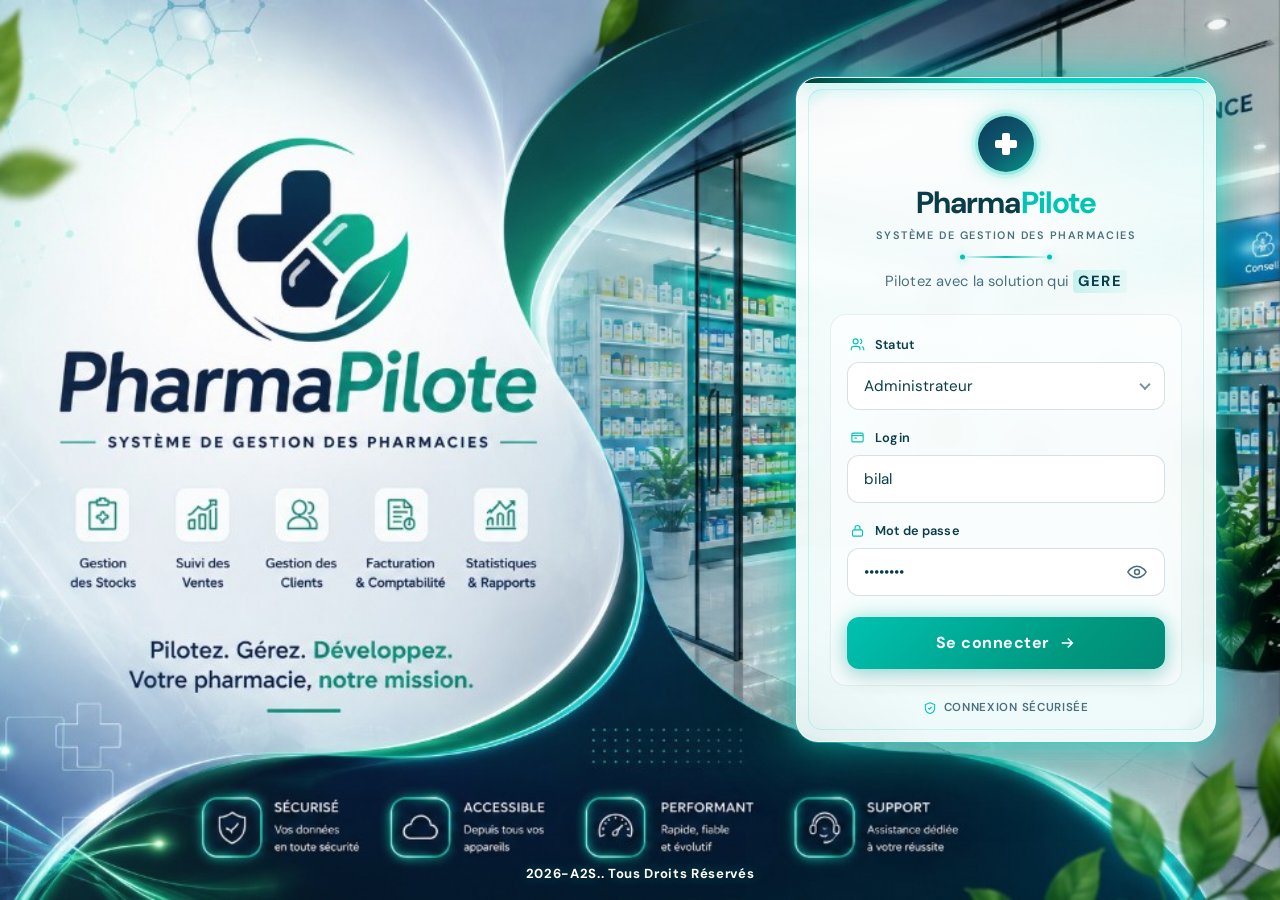
==== dashboard.html @ b47db8db "Add dashboard with sidebar navigation, KPIs, and POS caisse. Wire login session to dashboard and inc" ====
<!DOCTYPE html>
<html lang="fr">
<head>
  <meta charset="UTF-8" />
  <meta name="viewport" content="width=device-width, initial-scale=1.0" />
  <title>PharmaPilote — Tableau de bord</title>
  <link rel="preconnect" href="https://fonts.googleapis.com" />
  <link rel="preconnect" href="https://fonts.gstatic.com" crossorigin />
  <link href="https://fonts.googleapis.com/css2?family=DM+Sans:ital,opsz,wght@0,9..40,400;0,9..40,500;0,9..40,600;0,9..40,700&display=swap" rel="stylesheet" />
  <link rel="stylesheet" href="dashboard.css" />
</head>
<body>
  <div class="app" id="app">
    <aside class="sidebar" id="sidebar">
      <div class="sidebar-brand">
        <div class="brand-mark" aria-hidden="true">
          <span class="brand-cross"></span>
        </div>
        <div class="brand-text">
          <span class="brand-pharma">Pharma</span><span class="brand-pilote">Pilote</span>
          <small>Gestion pharmacie</small>
        </div>
      </div>

      <nav class="sidebar-nav" aria-label="Navigation principale">
        <a href="#accueil" class="nav-item active" data-page="accueil">
          <span class="nav-icon" aria-hidden="true">
            <svg viewBox="0 0 24 24" fill="none" stroke="currentColor" stroke-width="1.8"><path d="M3 11.5L12 4l9 7.5V20a1 1 0 0 1-1 1h-5v-6H9v6H4a1 1 0 0 1-1-1v-8.5z"/></svg>
          </span>
          <span class="nav-label">Tableau de Bord</span>
          <span class="nav-chevron" aria-hidden="true"></span>
        </a>

        <div class="nav-group" id="navGroupAchats">
          <button type="button" class="nav-item nav-parent" data-group="achats" aria-expanded="false">
            <span class="nav-icon" aria-hidden="true">
              <svg viewBox="0 0 24 24" fill="none" stroke="currentColor" stroke-width="1.8"><path d="M6 7h12l1 12H5L6 7z"/><path d="M9 7V5a3 3 0 0 1 6 0v2"/><path d="M9 12h6"/></svg>
            </span>
            <span class="nav-label">Gestion des Achats</span>
            <span class="nav-chevron nav-chevron-toggle" aria-hidden="true"></span>
          </button>
          <div class="nav-submenu" id="submenuAchats" hidden>
            <a href="#fiche-fournisseur" class="nav-subitem" data-page="fiche-fournisseur">
              <span class="nav-subicon" aria-hidden="true">
                <svg viewBox="0 0 24 24" fill="none" stroke="currentColor" stroke-width="1.8"><path d="M16 21v-2a4 4 0 0 0-4-4H6a4 4 0 0 0-4 4v2"/><circle cx="9" cy="7" r="4"/><path d="M19 8v6M22 11h-6"/></svg>
              </span>
              <span>Fiche Fournisseur</span>
            </a>
            <a href="#bon-commande" class="nav-subitem" data-page="bon-commande">
              <span class="nav-subicon" aria-hidden="true">
                <svg viewBox="0 0 24 24" fill="none" stroke="currentColor" stroke-width="1.8"><path d="M14 3H7a2 2 0 0 0-2 2v14a2 2 0 0 0 2 2h10a2 2 0 0 0 2-2V8l-5-5z"/><path d="M14 3v5h5M9 13h6M9 17h4"/></svg>
              </span>
              <span>Bon de Commande</span>
            </a>
            <a href="#reglement-achat" class="nav-subitem" data-page="reglement-achat">
              <span class="nav-subicon" aria-hidden="true">
                <svg viewBox="0 0 24 24" fill="none" stroke="currentColor" stroke-width="1.8"><rect x="2" y="5" width="20" height="14" rx="2"/><path d="M2 10h20"/><path d="M7 15h4"/></svg>
              </span>
              <span>Réglement D'achat</span>
            </a>
            <a href="#balance-fournisseurs" class="nav-subitem" data-page="balance-fournisseurs">
              <span class="nav-subicon" aria-hidden="true">
                <svg viewBox="0 0 24 24" fill="none" stroke="currentColor" stroke-width="1.8"><path d="M12 3v18"/><path d="M5 7h14"/><path d="M7 7l-3 8h6l-3-8zM17 7l-3 8h6l-3-8z"/></svg>
              </span>
              <span>Balance Fournisseurs</span>
            </a>
          </div>
        </div>

        <div class="nav-group" id="navGroupVentes">
          <button type="button" class="nav-item nav-parent" data-group="ventes" aria-expanded="false">
            <span class="nav-icon" aria-hidden="true">
              <svg viewBox="0 0 24 24" fill="none" stroke="currentColor" stroke-width="1.8"><path d="M4 19V9M9 19V5M14 19v-7M19 19V8"/></svg>
            </span>
            <span class="nav-label">Gestion des Ventes</span>
            <span class="nav-chevron nav-chevron-toggle" aria-hidden="true"></span>
          </button>
          <div class="nav-submenu" id="submenuVentes" hidden>
            <a href="#vente-comptoir" class="nav-subitem" data-page="vente-comptoir">
              <span class="nav-subicon" aria-hidden="true">
                <svg viewBox="0 0 24 24" fill="none" stroke="currentColor" stroke-width="1.8"><rect x="3" y="4" width="18" height="12" rx="2"/><path d="M8 20h8M12 16v4"/><path d="M7 10h4M13 10h4"/></svg>
              </span>
              <span>Vente Comptoire</span>
            </a>
            <a href="#retours-clients" class="nav-subitem" data-page="retours-clients">
              <span class="nav-subicon" aria-hidden="true">
                <svg viewBox="0 0 24 24" fill="none" stroke="currentColor" stroke-width="1.8"><path d="M3 12a9 9 0 1 0 3-6.7"/><path d="M3 4v5h5"/><path d="M9 15l3-3 3 3"/></svg>
              </span>
              <span>Retours Clients</span>
            </a>
            <a href="#balances-ventes" class="nav-subitem" data-page="balances-ventes">
              <span class="nav-subicon" aria-hidden="true">
                <svg viewBox="0 0 24 24" fill="none" stroke="currentColor" stroke-width="1.8"><path d="M4 19V9M9 19V5M14 19v-7M19 19V8"/><path d="M3 19h18"/></svg>
              </span>
              <span>Balances des Ventes</span>
            </a>
          </div>
        </div>

        <div class="nav-group" id="navGroupStock">
          <button type="button" class="nav-item nav-parent" data-group="stock" aria-expanded="false">
            <span class="nav-icon" aria-hidden="true">
              <svg viewBox="0 0 24 24" fill="none" stroke="currentColor" stroke-width="1.8"><path d="M21 16V8a2 2 0 0 0-1-1.73l-7-4a2 2 0 0 0-2 0l-7 4A2 2 0 0 0 3 8v8a2 2 0 0 0 1 1.73l7 4a2 2 0 0 0 2 0l7-4A2 2 0 0 0 21 16z"/><path d="M12 12v4M10 14h4"/></svg>
            </span>
            <span class="nav-label">Gestion de Stock</span>
            <span class="nav-chevron nav-chevron-toggle" aria-hidden="true"></span>
          </button>
          <div class="nav-submenu" id="submenuStock" hidden>
            <a href="#fiche-produit" class="nav-subitem" data-page="fiche-produit">
              <span class="nav-subicon" aria-hidden="true">
                <svg viewBox="0 0 24 24" fill="none" stroke="currentColor" stroke-width="1.8"><path d="M9 5H7a2 2 0 0 0-2 2v12a2 2 0 0 0 2 2h10a2 2 0 0 0 2-2V7a2 2 0 0 0-2-2h-2"/><rect x="9" y="3" width="6" height="4" rx="1"/><path d="M9 12h6M9 16h4"/></svg>
              </span>
              <span>Fiche Produit</span>
            </a>
            <a href="#balance-produits" class="nav-subitem" data-page="balance-produits">
              <span class="nav-subicon" aria-hidden="true">
                <svg viewBox="0 0 24 24" fill="none" stroke="currentColor" stroke-width="1.8"><path d="M12 3v18"/><path d="M5 7h14"/><path d="M7 7l-3 8h6l-3-8zM17 7l-3 8h6l-3-8z"/></svg>
              </span>
              <span>Balance Produits</span>
            </a>
            <a href="#mouvement-produits" class="nav-subitem" data-page="mouvement-produits">
              <span class="nav-subicon" aria-hidden="true">
                <svg viewBox="0 0 24 24" fill="none" stroke="currentColor" stroke-width="1.8"><path d="M7 17l-4-4 4-4"/><path d="M3 13h13"/><path d="M17 7l4 4-4 4"/><path d="M21 11H8"/></svg>
              </span>
              <span>Mouvement Produits</span>
            </a>
          </div>
        </div>

        <a href="#facturation" class="nav-item" data-page="facturation">
          <span class="nav-icon" aria-hidden="true">
            <svg viewBox="0 0 24 24" fill="none" stroke="currentColor" stroke-width="1.8"><path d="M14 3H7a2 2 0 0 0-2 2v14a2 2 0 0 0 2 2h10a2 2 0 0 0 2-2V8l-5-5z"/><path d="M14 3v5h5M9 13h6M9 17h4"/></svg>
          </span>
          <span class="nav-label">Facturation et Comptabilité</span>
          <span class="nav-chevron" aria-hidden="true"></span>
        </a>
        <a href="#rapports" class="nav-item" data-page="rapports">
          <span class="nav-icon" aria-hidden="true">
            <svg viewBox="0 0 24 24" fill="none" stroke="currentColor" stroke-width="1.8"><rect x="3" y="5" width="18" height="14" rx="2"/><path d="M3 10h18"/><path d="M8 15h3"/></svg>
          </span>
          <span class="nav-label">Gestion des Charges</span>
          <span class="nav-chevron" aria-hidden="true"></span>
        </a>
        <a href="#parametres" class="nav-item" data-page="parametres">
          <span class="nav-icon" aria-hidden="true">
            <svg viewBox="0 0 24 24" fill="none" stroke="currentColor" stroke-width="1.8"><circle cx="12" cy="12" r="3"/><path d="M19.4 15a1.7 1.7 0 0 0 .3 1.8l.1.1a2 2 0 1 1-2.8 2.8l-.1-.1a1.7 1.7 0 0 0-1.8-.3 1.7 1.7 0 0 0-1 1.5V21a2 2 0 1 1-4 0v-.1a1.7 1.7 0 0 0-1-1.5 1.7 1.7 0 0 0-1.8.3l-.1.1a2 2 0 1 1-2.8-2.8l.1-.1a1.7 1.7 0 0 0 .3-1.8 1.7 1.7 0 0 0-1.5-1H3a2 2 0 1 1 0-4h.1a1.7 1.7 0 0 0 1.5-1 1.7 1.7 0 0 0-.3-1.8l-.1-.1a2 2 0 1 1 2.8-2.8l.1.1a1.7 1.7 0 0 0 1.8.3H9a1.7 1.7 0 0 0 1-1.5V3a2 2 0 1 1 4 0v.1a1.7 1.7 0 0 0 1 1.5 1.7 1.7 0 0 0 1.8-.3l.1-.1a2 2 0 1 1 2.8 2.8l-.1.1a1.7 1.7 0 0 0-.3 1.8V9c.3.6.9 1 1.5 1H21a2 2 0 1 1 0 4h-.1a1.7 1.7 0 0 0-1.5 1z"/></svg>
          </span>
          <span class="nav-label">Configuration Système</span>
          <span class="nav-chevron" aria-hidden="true"></span>
        </a>
      </nav>

      <div class="sidebar-footer">
        <button type="button" class="btn-logout" id="btnLogout">
          <svg viewBox="0 0 24 24" fill="none" stroke="currentColor" stroke-width="1.8"><path d="M9 21H5a2 2 0 0 1-2-2V5a2 2 0 0 1 2-2h4"/><path d="M16 17l5-5-5-5M21 12H9"/></svg>
          Déconnexion
        </button>
      </div>
    </aside>

    <div class="main-area">
      <header class="navbar">
        <div class="navbar-left">
          <button type="button" class="btn-menu" id="btnMenu" aria-label="Ouvrir le menu">
            <svg viewBox="0 0 24 24" fill="none" stroke="currentColor" stroke-width="2"><path d="M4 6h16M4 12h16M4 18h16"/></svg>
          </button>
          <div class="navbar-brand-line">
            <h1 class="navbar-brand">
              <span class="nb-pharma">Pharma</span><span class="nb-pilote">Pilote</span>
            </h1>
            <span class="navbar-brand-divider" aria-hidden="true"></span>
            <p class="navbar-tagline">
              La solution qui <strong>GERE</strong>
            </p>
          </div>
        </div>
        <div class="navbar-right">
          <div class="search-box">
            <svg viewBox="0 0 24 24" fill="none" stroke="currentColor" stroke-width="1.8"><circle cx="11" cy="11" r="7"/><path d="M20 20l-3-3"/></svg>
            <input type="search" placeholder="Rechercher…" aria-label="Rechercher" />
          </div>
          <button type="button" class="btn-icon" aria-label="Notifications">
            <svg viewBox="0 0 24 24" fill="none" stroke="currentColor" stroke-width="1.8"><path d="M18 16v-5a6 6 0 1 0-12 0v5l-2 2h16l-2-2z"/><path d="M10 20a2 2 0 0 0 4 0"/></svg>
            <span class="badge">3</span>
          </button>
          <div class="user-chip">
            <div class="user-avatar" id="userAvatar">B</div>
            <div class="user-meta">
              <strong id="userName">bilal</strong>
              <span id="userRole">Administrateur</span>
            </div>
          </div>
        </div>
      </header>

      <main class="content" id="content">
        <section class="page-view active" id="view-accueil" data-title="Tableau de Bord" data-subtitle="Vue d’ensemble de votre pharmacie">
          <div class="dashboard-split">
            <aside class="dashboard-left">
          <div class="stats-grid">
            <article class="kpi-card kpi-achats">
              <div class="kpi-glow" aria-hidden="true"></div>
              <div class="kpi-top">
                <div class="kpi-icon" aria-hidden="true">
                  <svg viewBox="0 0 24 24" fill="none" stroke="currentColor" stroke-width="1.8">
                    <path d="M6 7h12l1 12H5L6 7z"/>
                    <path d="M9 7V5a3 3 0 0 1 6 0v2"/>
                    <path d="M9 12h6"/>
                  </svg>
                </div>
                <span class="kpi-badge">Achats</span>
              </div>
              <p class="kpi-label">Total Achats</p>
              <p class="kpi-value">48 320 <span>€</span></p>
              <p class="kpi-hint">Commandes fournisseurs</p>
            </article>

            <article class="kpi-card kpi-fournisseur">
              <div class="kpi-glow" aria-hidden="true"></div>
              <div class="kpi-top">
                <div class="kpi-icon" aria-hidden="true">
                  <svg viewBox="0 0 24 24" fill="none" stroke="currentColor" stroke-width="1.8">
                    <path d="M3 21h18"/>
                    <path d="M5 21V8l7-4 7 4v13"/>
                    <path d="M9 21v-6h6v6"/>
                    <path d="M10 11h4"/>
                  </svg>
                </div>
                <span class="kpi-badge">Fournisseurs</span>
              </div>
              <p class="kpi-label">Solde Fournisseur</p>
              <p class="kpi-value">12 850 <span>€</span></p>
              <p class="kpi-hint">À régler</p>
            </article>

            <article class="kpi-card kpi-ventes">
              <div class="kpi-glow" aria-hidden="true"></div>
              <div class="kpi-top">
                <div class="kpi-icon" aria-hidden="true">
                  <svg viewBox="0 0 24 24" fill="none" stroke="currentColor" stroke-width="1.8">
                    <path d="M12 3v3"/>
                    <path d="M12 18v3"/>
                    <circle cx="12" cy="12" r="7"/>
                    <path d="M12 8v4l2.5 1.5"/>
                    <path d="M9.5 5.5c-2 .9-3.5 2.9-3.5 5.2"/>
                  </svg>
                </div>
                <span class="kpi-badge">Aujourd’hui</span>
              </div>
              <p class="kpi-label">Ventes Du Jour</p>
              <p class="kpi-value">12 450 <span>€</span></p>
              <p class="kpi-hint">86 tickets · Officine</p>
            </article>

            <article class="kpi-card kpi-clients">
              <div class="kpi-glow" aria-hidden="true"></div>
              <div class="kpi-top">
                <div class="kpi-icon" aria-hidden="true">
                  <svg viewBox="0 0 24 24" fill="none" stroke="currentColor" stroke-width="1.8">
                    <path d="M16 21v-2a4 4 0 0 0-4-4H6a4 4 0 0 0-4 4v2"/>
                    <circle cx="9" cy="7" r="4"/>
                    <path d="M19 8v6M16 11h6"/>
                  </svg>
                </div>
                <span class="kpi-badge">Clients</span>
              </div>
              <p class="kpi-label">Solde Clients</p>
              <p class="kpi-value">3 280 <span>€</span></p>
              <p class="kpi-hint">Créances patients</p>
            </article>

            <article class="kpi-card kpi-charges">
              <div class="kpi-glow" aria-hidden="true"></div>
              <div class="kpi-top">
                <div class="kpi-icon" aria-hidden="true">
                  <svg viewBox="0 0 24 24" fill="none" stroke="currentColor" stroke-width="1.8">
                    <rect x="3" y="5" width="18" height="14" rx="2"/>
                    <path d="M3 10h18"/>
                    <path d="M8 15h3"/>
                  </svg>
                </div>
                <span class="kpi-badge">Charges</span>
              </div>
              <p class="kpi-label">Total Charges</p>
              <p class="kpi-value">6 740 <span>€</span></p>
              <p class="kpi-hint">Frais & dépenses</p>
            </article>

            <button type="button" class="kpi-card kpi-alerte kpi-card-btn" id="btnAlertStock" aria-controls="alertsPanel">
              <div class="kpi-glow" aria-hidden="true"></div>
              <div class="kpi-top">
                <div class="kpi-icon" aria-hidden="true">
                  <svg viewBox="0 0 24 24" fill="none" stroke="currentColor" stroke-width="1.8">
                    <path d="M10.3 4.3L2.6 18a2 2 0 0 0 1.7 3h15.4a2 2 0 0 0 1.7-3L13.7 4.3a2 2 0 0 0-3.4 0z"/>
                    <path d="M12 9v4M12 17h.01"/>
                  </svg>
                </div>
                <span class="kpi-badge">Stock</span>
              </div>
              <p class="kpi-label">Alerte Stock</p>
              <p class="kpi-value"><span id="alertStockCount">5</span> <span>produits</span></p>
              <p class="kpi-hint"><span id="alertLowCount">3</span> faible · <span id="alertOutCount">2</span> rupture</p>
            </button>
          </div>

            <section class="panel panel-bons">
              <header class="panel-head">
                <h2>5 Derniers Bon de Cmd</h2>
              </header>
              <div class="bons-table-wrap">
                <table class="bons-table">
                  <thead>
                    <tr>
                      <th scope="col">Date</th>
                      <th scope="col">Réf</th>
                      <th scope="col">Désignation</th>
                      <th scope="col">Qte</th>
                      <th scope="col">Montant</th>
                      <th scope="col">Solde</th>
                    </tr>
                  </thead>
                  <tbody>
                    <tr>
                      <td>04/08/2026</td>
                      <td>BC-1028</td>
                      <td>Paracétamol 1g · Lot A12</td>
                      <td>120</td>
                      <td>300,00 €</td>
                      <td><span class="solde due">120,00 €</span></td>
                    </tr>
                    <tr>
                      <td>03/08/2026</td>
                      <td>BC-1027</td>
                      <td>Amoxicilline 500mg</td>
                      <td>80</td>
                      <td>712,00 €</td>
                      <td><span class="solde due">712,00 €</span></td>
                    </tr>
                    <tr>
                      <td>02/08/2026</td>
                      <td>BC-1026</td>
                      <td>Vitamine D3 · Flacons</td>
                      <td>45</td>
                      <td>288,00 €</td>
                      <td><span class="solde paid">0,00 €</span></td>
                    </tr>
                    <tr>
                      <td>01/08/2026</td>
                      <td>BC-1025</td>
                      <td>Ibuprofène 400mg</td>
                      <td>200</td>
                      <td>640,00 €</td>
                      <td><span class="solde due">200,00 €</span></td>
                    </tr>
                    <tr>
                      <td>31/07/2026</td>
                      <td>BC-1024</td>
                      <td>Sirop Toux Adulte</td>
                      <td>60</td>
                      <td>348,00 €</td>
                      <td><span class="solde paid">0,00 €</span></td>
                    </tr>
                  </tbody>
                </table>
              </div>
            </section>

            <section class="panel panel-alerts" id="alertsPanel" hidden>
              <header class="panel-head">
                <h2>Alertes stock</h2>
                <button type="button" class="alerts-close" id="btnCloseAlerts" aria-label="Fermer">×</button>
              </header>
              <ul class="alert-list" id="alertList">
                <li data-level="low"><strong>Amoxicilline 500mg</strong><span class="tag warn">8 restants</span></li>
                <li data-level="low"><strong>Ibuprofène 400mg</strong><span class="tag warn">12 restants</span></li>
                <li data-level="out"><strong>Vitamine D3</strong><span class="tag danger">Rupture</span></li>
                <li data-level="low"><strong>Sirop Toux Adulte</strong><span class="tag warn">9 restants</span></li>
                <li data-level="out"><strong>Aspirine 500mg</strong><span class="tag danger">Rupture</span></li>
              </ul>
            </section>
            </aside>

            <div class="dashboard-right">
            <section class="panel panel-caisse" id="caissePanel">
              <div class="caisse-fx" aria-hidden="true">
                <span class="caisse-orb caisse-orb-a"></span>
                <span class="caisse-orb caisse-orb-b"></span>
                <span class="caisse-beam"></span>
              </div>
              <header class="caisse-header">
                <div class="caisse-header-left">
                  <div class="caisse-terminal-icon" aria-hidden="true">
                    <svg viewBox="0 0 24 24" fill="none" stroke="currentColor" stroke-width="1.8">
                      <rect x="3" y="4" width="18" height="12" rx="2"/>
                      <path d="M8 20h8M12 16v4"/>
                    </svg>
                  </div>
                  <div>
                    <h2>Terminal de caisse</h2>
                    <p>Point de vente · Officine</p>
                  </div>
                </div>
                <span class="caisse-status"><span class="status-dot"></span>Ouverte</span>
              </header>

              <div class="caisse-display" id="caisseDisplay">
                <div class="caisse-display-scan" aria-hidden="true"></div>
                <div class="caisse-display-meta">
                  <span>Ticket en cours</span>
                  <span id="ticketRef">#T-00482</span>
                </div>
                <div class="caisse-display-amount">
                  <small>TOTAL</small>
                  <strong id="caisseTotal">0,00 €</strong>
                </div>
              </div>

              <div class="caisse-compose">
                <p class="caisse-section-label">Saisie produit</p>
                <div class="caisse-search-wrap">
                  <div class="caisse-search">
                    <span class="caisse-search-badge" aria-hidden="true">
                      <svg class="caisse-search-icon" viewBox="0 0 24 24" fill="none" stroke="currentColor" stroke-width="1.8">
                        <path d="M3 7V5a2 2 0 0 1 2-2h2M17 3h2a2 2 0 0 1 2 2v2M21 17v2a2 2 0 0 1-2 2h-2M7 21H5a2 2 0 0 1-2-2v-2"/>
                        <path d="M7 8v8M10 8v8M13 8v5M16 8v8"/>
                      </svg>
                    </span>
                    <div class="caisse-search-field">
                      <label class="caisse-search-label" for="productSearch">Recherche</label>
                      <input
                        type="search"
                        id="productSearch"
                        list="productList"
                        placeholder="Nom produit ou code-barres…"
                        autocomplete="off"
                        inputmode="search"
                      />
                    </div>
                    <kbd class="caisse-search-kbd" title="Appuyez sur Entrée">↵</kbd>
                    <datalist id="productList">
                      <option value="Paracétamol 1g" label="3400930000001"></option>
                      <option value="Ibuprofène 400mg" label="3400930000002"></option>
                      <option value="Amoxicilline 500mg" label="3400930000003"></option>
                      <option value="Vitamine D3" label="3400930000004"></option>
                      <option value="Aspirine 500mg" label="3400930000005"></option>
                      <option value="Sirop Toux Adulte" label="3400930000006"></option>
                      <option value="3400930000001" label="Paracétamol 1g"></option>
                      <option value="3400930000002" label="Ibuprofène 400mg"></option>
                      <option value="3400930000003" label="Amoxicilline 500mg"></option>
                      <option value="3400930000004" label="Vitamine D3"></option>
                      <option value="3400930000005" label="Aspirine 500mg"></option>
                      <option value="3400930000006" label="Sirop Toux Adulte"></option>
                    </datalist>
                  </div>
                  <p class="caisse-barcode-hint" id="barcodeHint">Scannez ou saisissez un code-barres · Entrée pour valider</p>
                </div>

                <div class="caisse-amount-row">
                  <div class="amount-field">
                    <label for="productAmount">Montant</label>
                    <div class="amount-input-wrap">
                      <input type="number" id="productAmount" min="0" step="0.01" placeholder="0.00" />
                      <span class="currency">€</span>
                    </div>
                  </div>
                  <button type="button" class="caisse-btn caisse-btn-add" id="btnAddProduct">
                    <svg viewBox="0 0 24 24" fill="none" stroke="currentColor" stroke-width="2.2" aria-hidden="true"><path d="M12 5v14M5 12h14"/></svg>
                    Ajouter
                  </button>
                </div>
              </div>

              <div class="caisse-ticket">
                <div class="caisse-ticket-head">
                  <span>Lignes du ticket</span>
                  <span id="cartCount">0 article</span>
                </div>
                <ul class="caisse-cart" id="caisseCart"></ul>
              </div>
            </section>

            <div class="caisse-footer-actions">
              <div class="caisse-actions">
                <button type="button" class="caisse-btn caisse-btn-preview" id="btnPreviewOrder" disabled title="Visualiser la commande">
                  <svg viewBox="0 0 24 24" fill="none" stroke="currentColor" stroke-width="1.8" aria-hidden="true">
                    <path d="M1 12s4-7 11-7 11 7 11 7-4 7-11 7S1 12 1 12z"/>
                    <circle cx="12" cy="12" r="3"/>
                  </svg>
                  Visualiser
                </button>
                <button type="button" class="caisse-btn caisse-btn-validate" id="btnValidateOrder" disabled>
                  <svg viewBox="0 0 24 24" fill="none" stroke="currentColor" stroke-width="2" aria-hidden="true"><path d="M20 6L9 17l-5-5"/></svg>
                  Valider la commande
                </button>
              </div>
            </div>
            </div>
          </div>
        </section>

        <section class="page-view" id="view-fiche-fournisseur" data-title="Fiche Fournisseur" data-subtitle="Gestion des fiches fournisseurs">
          <div class="panel">
            <header class="panel-head"><h2>Fiche Fournisseur</h2></header>
            <p class="empty-hint">Module fiche fournisseur — prêt à être connecté aux données.</p>
          </div>
        </section>
        <section class="page-view" id="view-bon-commande" data-title="Bon de Commande" data-subtitle="Création et suivi des bons de commande">
          <div class="panel">
            <header class="panel-head"><h2>Bon de Commande</h2></header>
            <p class="empty-hint">Module bon de commande — prêt à être connecté aux données.</p>
          </div>
        </section>
        <section class="page-view" id="view-reglement-achat" data-title="Réglement D'achat" data-subtitle="Paiements et règlements fournisseurs">
          <div class="panel">
            <header class="panel-head"><h2>Réglement D'achat</h2></header>
            <p class="empty-hint">Module réglement d'achat — prêt à être connecté aux données.</p>
          </div>
        </section>
        <section class="page-view" id="view-balance-fournisseurs" data-title="Balance Fournisseurs" data-subtitle="Soldes et balance fournisseurs">
          <div class="panel">
            <header class="panel-head"><h2>Balance Fournisseurs</h2></header>
            <p class="empty-hint">Module balance fournisseurs — prêt à être connecté aux données.</p>
          </div>
        </section>
        <section class="page-view" id="view-vente-comptoir" data-title="Vente Comptoire" data-subtitle="Ventes au comptoir de l’officine">
          <div class="panel">
            <header class="panel-head"><h2>Vente Comptoire</h2></header>
            <p class="empty-hint">Module vente comptoire — prêt à être connecté aux données.</p>
          </div>
        </section>
        <section class="page-view" id="view-retours-clients" data-title="Retours Clients" data-subtitle="Gestion des retours et avoirs">
          <div class="panel">
            <header class="panel-head"><h2>Retours Clients</h2></header>
            <p class="empty-hint">Module retours clients — prêt à être connecté aux données.</p>
          </div>
        </section>
        <section class="page-view" id="view-balances-ventes" data-title="Balances des Ventes" data-subtitle="Soldes et bilans des ventes">
          <div class="panel">
            <header class="panel-head"><h2>Balances des Ventes</h2></header>
            <p class="empty-hint">Module balances des ventes — prêt à être connecté aux données.</p>
          </div>
        </section>
        <section class="page-view" id="view-fiche-produit" data-title="Fiche Produit" data-subtitle="Fiches et références produits">
          <div class="panel">
            <header class="panel-head"><h2>Fiche Produit</h2></header>
            <p class="empty-hint">Module fiche produit — prêt à être connecté aux données.</p>
          </div>
        </section>
        <section class="page-view" id="view-balance-produits" data-title="Balance Produits" data-subtitle="Soldes et état des stocks">
          <div class="panel">
            <header class="panel-head"><h2>Balance Produits</h2></header>
            <p class="empty-hint">Module balance produits — prêt à être connecté aux données.</p>
          </div>
        </section>
        <section class="page-view" id="view-mouvement-produits" data-title="Mouvement Produits" data-subtitle="Entrées, sorties et transferts">
          <div class="panel">
            <header class="panel-head"><h2>Mouvement Produits</h2></header>
            <p class="empty-hint">Module mouvement produits — prêt à être connecté aux données.</p>
          </div>
        </section>
        <section class="page-view" id="view-facturation" data-title="Facturation et Comptabilité" data-subtitle="Factures, écritures et soldes">
          <div class="panel">
            <header class="panel-head"><h2>Facturation et Comptabilité</h2></header>
            <p class="empty-hint">Module facturation et comptabilité — prêt à être connecté aux données.</p>
          </div>
        </section>
        <section class="page-view" id="view-rapports" data-title="Gestion des Charges" data-subtitle="Dépenses et frais d’exploitation">
          <div class="panel">
            <header class="panel-head"><h2>Gestion des Charges</h2></header>
            <p class="empty-hint">Module charges — prêt à être connecté aux données.</p>
          </div>
        </section>
        <section class="page-view" id="view-parametres" data-title="Configuration Système" data-subtitle="Paramètres de l’application">
          <div class="panel">
            <header class="panel-head"><h2>Configuration Système</h2></header>
            <p class="empty-hint">Module configuration — prêt à être connecté aux données.</p>
          </div>
        </section>
      </main>
    </div>
  </div>

  <div class="sidebar-overlay" id="sidebarOverlay" hidden></div>

  <div class="pay-modal" id="caissePay" hidden>
    <div class="pay-modal-backdrop" id="payModalBackdrop"></div>
    <div class="pay-panel" role="dialog" aria-modal="true" aria-labelledby="payPanelTitle">
      <header class="pay-panel-header">
        <div>
          <h2 id="payPanelTitle">Mode de paiement</h2>
          <p>Total à régler : <strong id="payPanelTotal">0,00 €</strong></p>
        </div>
        <button type="button" class="pay-panel-close" id="btnClosePay" aria-label="Fermer">×</button>
      </header>
      <div class="pay-types">
        <button type="button" class="pay-type" data-pay="especes">
          <span class="pay-icon" aria-hidden="true">
            <svg viewBox="0 0 24 24" fill="none" stroke="currentColor" stroke-width="1.8"><rect x="2" y="6" width="20" height="12" rx="2"/><circle cx="12" cy="12" r="3"/></svg>
          </span>
          <span class="pay-name">Espèces</span>
        </button>
        <button type="button" class="pay-type" data-pay="carte">
          <span class="pay-icon" aria-hidden="true">
            <svg viewBox="0 0 24 24" fill="none" stroke="currentColor" stroke-width="1.8"><rect x="2" y="5" width="20" height="14" rx="2"/><path d="M2 10h20"/></svg>
          </span>
          <span class="pay-name">Carte</span>
        </button>
        <button type="button" class="pay-type" data-pay="cheque">
          <span class="pay-icon" aria-hidden="true">
            <svg viewBox="0 0 24 24" fill="none" stroke="currentColor" stroke-width="1.8"><path d="M4 6h16a1 1 0 0 1 1 1v10a1 1 0 0 1-1 1H4a1 1 0 0 1-1-1V7a1 1 0 0 1 1-1z"/><path d="M7 12h6M7 15h4"/></svg>
          </span>
          <span class="pay-name">Chèque</span>
        </button>
        <button type="button" class="pay-type" data-pay="tiers">
          <span class="pay-icon" aria-hidden="true">
            <svg viewBox="0 0 24 24" fill="none" stroke="currentColor" stroke-width="1.8"><path d="M12 3l8 3v6c0 5-3.5 8.5-8 9.5C7.5 20.5 4 17 4 12V6l8-3z"/></svg>
          </span>
          <span class="pay-name">Tiers payant</span>
        </button>
        <button type="button" class="pay-type" data-pay="mobile">
          <span class="pay-icon" aria-hidden="true">
            <svg viewBox="0 0 24 24" fill="none" stroke="currentColor" stroke-width="1.8"><rect x="7" y="2" width="10" height="20" rx="2"/><path d="M11 18h2"/></svg>
          </span>
          <span class="pay-name">Mobile</span>
        </button>
      </div>
      <button type="button" class="caisse-btn caisse-btn-pay" id="btnConfirmPay" disabled>
        <svg viewBox="0 0 24 24" fill="none" stroke="currentColor" stroke-width="2" aria-hidden="true"><path d="M12 1v22M17 5H9.5a3.5 3.5 0 0 0 0 7h5a3.5 3.5 0 0 1 0 7H6"/></svg>
        Confirmer le paiement
      </button>
    </div>
  </div>

  <div class="order-modal" id="orderModal" hidden>
    <div class="order-modal-backdrop" id="orderModalBackdrop"></div>
    <div class="order-sheet" role="dialog" aria-modal="true" aria-labelledby="orderSheetTitle">
      <div class="order-sheet-paper">
        <header class="order-sheet-header">
          <div class="order-logo" aria-hidden="true">
            <span class="brand-cross"></span>
          </div>
          <div class="order-sheet-titles">
            <h2 id="orderSheetTitle">
              <span class="brand-pharma">Pharma</span><span class="brand-pilote">Pilote</span>
            </h2>
            <p class="order-pharmacy-name">Pharmacie Santé &amp; Conseil</p>
            <p class="order-pharmacy-meta">12 Avenue de la République · 75011 Paris</p>
            <p class="order-pharmacy-meta">Tél. 01 42 00 00 00 · SIRET 123 456 789 00012</p>
          </div>
        </header>

        <div class="order-sheet-meta">
          <div>
            <span>Document</span>
            <strong>Bon de commande / Ticket</strong>
          </div>
          <div>
            <span>Référence</span>
            <strong id="previewTicketRef">#T-00482</strong>
          </div>
          <div>
            <span>Date</span>
            <strong id="previewDate">—</strong>
          </div>
        </div>

        <table class="order-table">
          <thead>
            <tr>
              <th scope="col">N°</th>
              <th scope="col">Désignation</th>
              <th scope="col">Qté</th>
              <th scope="col">Montant</th>
            </tr>
          </thead>
          <tbody id="previewTableBody"></tbody>
          <tfoot>
            <tr>
              <td colspan="3">Total TTC</td>
              <td id="previewTotal">0,00 €</td>
            </tr>
          </tfoot>
        </table>

        <footer class="order-sheet-footer">
          <p>Merci de votre confiance · Pilotez. Gérez. Développez.</p>
          <p>Document généré par PharmaPilote · 2026-A2S.. Tous Droits Réservés</p>
        </footer>
      </div>

      <div class="order-sheet-actions">
        <button type="button" class="caisse-btn caisse-btn-back" id="btnPreviewBack">
          <svg viewBox="0 0 24 24" fill="none" stroke="currentColor" stroke-width="2" aria-hidden="true"><path d="M19 12H5M11 18l-6-6 6-6"/></svg>
          Retour
        </button>
        <button type="button" class="caisse-btn caisse-btn-validate" id="btnPreviewValidate">
          <svg viewBox="0 0 24 24" fill="none" stroke="currentColor" stroke-width="2" aria-hidden="true"><path d="M20 6L9 17l-5-5"/></svg>
          Valider
        </button>
      </div>
    </div>
  </div>

  <script src="dashboard.js"></script>
</body>
</html>
---- dashboard.css ----
:root {
  --navy: #0a3d4a;
  --navy-deep: #003d33;
  --mint: #00c4b4;
  --mint-bright: #00e0d0;
  --mint-soft: rgba(0, 209, 193, 0.12);
  --bg: #f0f7f8;
  --surface: #ffffff;
  --text: #0a3d4a;
  --muted: #5a7a86;
  --border: rgba(10, 61, 74, 0.1);
  --sidebar-w: 268px;
  --navbar-h: 72px;
  --radius: 14px;
  --shadow: 0 8px 28px rgba(0, 61, 51, 0.08);
}

*,
*::before,
*::after {
  box-sizing: border-box;
  margin: 0;
  padding: 0;
}

html,
body {
  height: 100%;
}

body {
  font-family: "DM Sans", system-ui, sans-serif;
  color: var(--text);
  background: var(--bg);
  overflow: hidden;
}

a {
  text-decoration: none;
  color: inherit;
}

button {
  font-family: inherit;
  cursor: pointer;
}

.app {
  display: flex;
  height: 100vh;
  min-height: 100vh;
}

/* ——— Sidebar ——— */
.sidebar {
  width: var(--sidebar-w);
  flex-shrink: 0;
  display: flex;
  flex-direction: column;
  background:
    radial-gradient(ellipse 120% 50% at 0% 0%, rgba(0, 209, 193, 0.18), transparent 55%),
    radial-gradient(ellipse 90% 40% at 100% 100%, rgba(0, 120, 140, 0.25), transparent 50%),
    linear-gradient(180deg, #042f36 0%, #0a3d4a 45%, #05363f 100%);
  color: #e8f7f6;
  z-index: 40;
  transition: transform 0.28s ease;
  border-right: 1px solid rgba(0, 209, 193, 0.12);
  box-shadow: 4px 0 32px rgba(0, 30, 35, 0.25);
}

.sidebar-brand {
  display: flex;
  align-items: center;
  gap: 0.75rem;
  padding: 1.3rem 1.15rem 1.2rem;
  border-bottom: 1px solid rgba(0, 209, 193, 0.15);
  background: linear-gradient(180deg, rgba(0, 209, 193, 0.08), transparent);
}

.brand-mark {
  width: 42px;
  height: 42px;
  border-radius: 50%;
  display: grid;
  place-items: center;
  flex-shrink: 0;
  background: linear-gradient(145deg, #0b3d5c 0%, #0e5a6e 55%, #00c4b4 120%);
  box-shadow: 0 0 0 2px rgba(0, 209, 193, 0.35), 0 0 16px rgba(0, 209, 193, 0.35);
}

.brand-cross {
  position: relative;
  width: 16px;
  height: 16px;
}

.brand-cross::before,
.brand-cross::after {
  content: "";
  position: absolute;
  background: #fff;
  border-radius: 2px;
  left: 50%;
  top: 50%;
  transform: translate(-50%, -50%);
}

.brand-cross::before {
  width: 6px;
  height: 16px;
}

.brand-cross::after {
  width: 16px;
  height: 6px;
}

.brand-text {
  display: flex;
  flex-direction: column;
  line-height: 1.15;
}

.brand-pharma {
  font-weight: 700;
  font-size: 1.05rem;
  color: #fff;
}

.brand-pilote {
  font-weight: 700;
  font-size: 1.05rem;
  color: var(--mint-bright);
}

.brand-text small {
  margin-top: 0.2rem;
  font-size: 0.68rem;
  letter-spacing: 0.06em;
  text-transform: uppercase;
  color: rgba(232, 247, 246, 0.55);
}

.sidebar-nav {
  flex: 1;
  overflow-y: auto;
  padding: 1.1rem 0.7rem 1.25rem;
  display: flex;
  flex-direction: column;
  gap: 0.35rem;
}

.sidebar-nav::-webkit-scrollbar {
  width: 4px;
}

.sidebar-nav::-webkit-scrollbar-thumb {
  background: rgba(0, 209, 193, 0.35);
  border-radius: 4px;
}

.nav-item {
  position: relative;
  display: flex;
  align-items: center;
  gap: 0.75rem;
  padding: 0.72rem 0.75rem 0.72rem 0.7rem;
  border-radius: 12px;
  font-size: 0.875rem;
  font-weight: 500;
  color: rgba(232, 247, 246, 0.78);
  background: rgba(255, 255, 255, 0.03);
  border: 1px solid rgba(255, 255, 255, 0.05);
  overflow: hidden;
  transition:
    background 0.22s ease,
    color 0.22s ease,
    border-color 0.22s ease,
    box-shadow 0.22s ease,
    transform 0.22s ease;
}

.nav-item::before {
  content: "";
  position: absolute;
  left: 0;
  top: 18%;
  bottom: 18%;
  width: 3px;
  border-radius: 0 3px 3px 0;
  background: transparent;
  transition: background 0.22s ease, box-shadow 0.22s ease;
}

.nav-icon {
  width: 36px;
  height: 36px;
  flex-shrink: 0;
  display: grid;
  place-items: center;
  border-radius: 10px;
  background: rgba(0, 209, 193, 0.1);
  border: 1px solid rgba(0, 209, 193, 0.14);
  color: rgba(232, 247, 246, 0.75);
  transition: background 0.22s ease, border-color 0.22s ease, color 0.22s ease, box-shadow 0.22s ease;
}

.nav-icon svg {
  width: 17px;
  height: 17px;
}

.nav-label {
  flex: 1;
  line-height: 1.3;
  min-width: 0;
}

.nav-chevron {
  width: 7px;
  height: 7px;
  flex-shrink: 0;
  border-right: 2px solid rgba(232, 247, 246, 0.25);
  border-bottom: 2px solid rgba(232, 247, 246, 0.25);
  transform: rotate(-45deg);
  transition: border-color 0.22s ease, transform 0.22s ease, opacity 0.22s ease;
  opacity: 0.5;
  margin-right: 0.15rem;
}

.nav-item:hover {
  background: rgba(0, 209, 193, 0.1);
  border-color: rgba(0, 209, 193, 0.22);
  color: #fff;
  transform: translateX(2px);
}

.nav-item:hover::before {
  background: var(--mint-bright);
  box-shadow: 0 0 10px rgba(0, 224, 208, 0.6);
}

.nav-item:hover .nav-icon {
  background: rgba(0, 209, 193, 0.2);
  border-color: rgba(0, 224, 208, 0.35);
  color: var(--mint-bright);
  box-shadow: 0 0 14px rgba(0, 209, 193, 0.25);
}

.nav-item:hover .nav-chevron {
  border-color: var(--mint-bright);
  opacity: 1;
  transform: rotate(-45deg) translate(1px, 1px);
}

.nav-item.active {
  background:
    linear-gradient(120deg, rgba(0, 196, 180, 0.28) 0%, rgba(0, 196, 180, 0.08) 70%),
    rgba(255, 255, 255, 0.04);
  border-color: rgba(0, 224, 208, 0.35);
  color: #fff;
  box-shadow:
    0 0 0 1px rgba(0, 224, 208, 0.12),
    0 8px 22px rgba(0, 0, 0, 0.18),
    inset 0 1px 0 rgba(255, 255, 255, 0.08);
  font-weight: 600;
}

.nav-item.active::before {
  background: linear-gradient(180deg, var(--mint-bright), var(--mint));
  box-shadow: 0 0 12px rgba(0, 224, 208, 0.75);
  top: 12%;
  bottom: 12%;
}

.nav-item.active .nav-icon {
  background: linear-gradient(145deg, #00c4b4, #00998e);
  border-color: transparent;
  color: #fff;
  box-shadow: 0 0 16px rgba(0, 209, 193, 0.45);
}

.nav-item.active .nav-chevron {
  border-color: var(--mint-bright);
  opacity: 1;
}

.nav-group {
  display: flex;
  flex-direction: column;
  gap: 0.25rem;
}

.nav-parent {
  width: 100%;
  text-align: left;
  font: inherit;
  cursor: pointer;
  appearance: none;
  background: rgba(255, 255, 255, 0.03);
  border: 1px solid rgba(255, 255, 255, 0.05);
  color: inherit;
}

.nav-parent .nav-chevron-toggle {
  transform: rotate(45deg);
  transition: transform 0.25s ease, border-color 0.2s ease, opacity 0.2s ease;
}

.nav-parent[aria-expanded="true"] {
  background: rgba(0, 209, 193, 0.12);
  border-color: rgba(0, 224, 208, 0.28);
  color: #fff;
}

.nav-parent[aria-expanded="true"] .nav-icon {
  background: rgba(0, 209, 193, 0.22);
  border-color: rgba(0, 224, 208, 0.35);
  color: var(--mint-bright);
}

.nav-parent[aria-expanded="true"] .nav-chevron-toggle {
  transform: rotate(-135deg);
  border-color: var(--mint-bright);
  opacity: 1;
}

.nav-parent.is-section-active::before {
  background: linear-gradient(180deg, var(--mint-bright), var(--mint));
  box-shadow: 0 0 12px rgba(0, 224, 208, 0.75);
  top: 12%;
  bottom: 12%;
}

.nav-submenu {
  display: flex;
  flex-direction: column;
  gap: 0.2rem;
  margin: 0.15rem 0 0.35rem 0.55rem;
  padding: 0.35rem 0 0.35rem 0.65rem;
  border-left: 2px solid rgba(0, 209, 193, 0.28);
  animation: submenuIn 0.25s ease;
}

.nav-submenu[hidden] {
  display: none !important;
}

@keyframes submenuIn {
  from {
    opacity: 0;
    transform: translateY(-4px);
  }
  to {
    opacity: 1;
    transform: translateY(0);
  }
}

.nav-subitem {
  display: flex;
  align-items: center;
  gap: 0.6rem;
  padding: 0.55rem 0.7rem;
  border-radius: 10px;
  font-size: 0.82rem;
  font-weight: 500;
  color: rgba(232, 247, 246, 0.72);
  border: 1px solid transparent;
  transition: background 0.2s ease, color 0.2s ease, border-color 0.2s ease, transform 0.15s ease;
}

.nav-subicon {
  width: 28px;
  height: 28px;
  flex-shrink: 0;
  display: grid;
  place-items: center;
  border-radius: 8px;
  background: rgba(0, 209, 193, 0.1);
  border: 1px solid rgba(0, 209, 193, 0.14);
  color: rgba(232, 247, 246, 0.8);
}

.nav-subicon svg {
  width: 14px;
  height: 14px;
}

.nav-subitem:hover {
  background: rgba(0, 209, 193, 0.1);
  color: #fff;
  transform: translateX(2px);
}

.nav-subitem:hover .nav-subicon {
  background: rgba(0, 209, 193, 0.2);
  color: var(--mint-bright);
  border-color: rgba(0, 224, 208, 0.3);
}

.nav-subitem.active {
  background: linear-gradient(120deg, rgba(0, 196, 180, 0.28), rgba(0, 196, 180, 0.08));
  border-color: rgba(0, 224, 208, 0.3);
  color: #fff;
  font-weight: 600;
  box-shadow: inset 0 0 0 1px rgba(0, 224, 208, 0.1);
}

.nav-subitem.active .nav-subicon {
  background: linear-gradient(145deg, #00c4b4, #00998e);
  border-color: transparent;
  color: #fff;
  box-shadow: 0 0 12px rgba(0, 209, 193, 0.4);
}

.sidebar-footer {
  padding: 0.9rem 0.85rem 1.15rem;
  border-top: 1px solid rgba(0, 209, 193, 0.12);
  background: linear-gradient(0deg, rgba(0, 0, 0, 0.15), transparent);
}

.btn-logout {
  width: 100%;
  display: flex;
  align-items: center;
  justify-content: center;
  gap: 0.5rem;
  height: 44px;
  border: 1px solid rgba(255, 255, 255, 0.1);
  border-radius: 12px;
  background: rgba(255, 255, 255, 0.04);
  color: rgba(232, 247, 246, 0.85);
  font-size: 0.88rem;
  font-weight: 600;
  transition: background 0.2s ease, border-color 0.2s ease, box-shadow 0.2s ease;
}

.btn-logout svg {
  width: 17px;
  height: 17px;
}

.btn-logout:hover {
  background: rgba(255, 80, 80, 0.15);
  border-color: rgba(255, 120, 120, 0.35);
  color: #ffd0d0;
  box-shadow: 0 0 16px rgba(255, 80, 80, 0.15);
}

/* ——— Main + Navbar ——— */
.main-area {
  flex: 1;
  min-width: 0;
  display: flex;
  flex-direction: column;
  height: 100vh;
}

.navbar {
  height: var(--navbar-h);
  flex-shrink: 0;
  display: flex;
  align-items: center;
  justify-content: space-between;
  gap: 1rem;
  padding: 0 1.35rem;
  background: rgba(255, 255, 255, 0.92);
  backdrop-filter: blur(12px);
  border-bottom: 1px solid var(--border);
  box-shadow: 0 1px 0 rgba(0, 209, 193, 0.08);
  z-index: 20;
}

.navbar-left,
.navbar-right {
  display: flex;
  align-items: center;
  gap: 0.85rem;
}

.btn-menu {
  display: none;
  width: 40px;
  height: 40px;
  place-items: center;
  border: 1px solid var(--border);
  border-radius: 10px;
  background: var(--surface);
  color: var(--navy);
}

.btn-menu svg {
  width: 20px;
  height: 20px;
}

.navbar-brand-line {
  display: flex;
  align-items: center;
  gap: 0.85rem;
  min-width: 0;
  flex-wrap: wrap;
}

.navbar-brand {
  font-size: 1.35rem;
  font-weight: 700;
  letter-spacing: -0.035em;
  line-height: 1.1;
  white-space: nowrap;
}

.nb-pharma {
  color: var(--navy);
}

.nb-pilote {
  color: var(--mint);
  text-shadow: 0 0 18px rgba(0, 209, 193, 0.25);
}

.navbar-brand-divider {
  width: 1px;
  height: 1.35rem;
  background: linear-gradient(
    180deg,
    transparent,
    rgba(0, 196, 180, 0.55),
    transparent
  );
  flex-shrink: 0;
}

.navbar-tagline {
  font-size: 0.82rem;
  font-weight: 500;
  color: var(--muted);
  letter-spacing: 0.02em;
  line-height: 1.2;
  white-space: nowrap;
}

.navbar-tagline strong {
  color: var(--navy);
  font-weight: 700;
  letter-spacing: 0.12em;
  margin-left: 0.15rem;
  padding: 0.12em 0.4em;
  border-radius: 4px;
  background: linear-gradient(90deg, rgba(0, 209, 193, 0.16), rgba(0, 209, 193, 0.05));
}

.search-box {
  display: flex;
  align-items: center;
  gap: 0.45rem;
  height: 40px;
  padding: 0 0.85rem;
  background: var(--bg);
  border: 1px solid var(--border);
  border-radius: 10px;
  min-width: 200px;
}

.search-box svg {
  width: 16px;
  height: 16px;
  color: var(--muted);
  flex-shrink: 0;
}

.search-box input {
  border: none;
  outline: none;
  background: transparent;
  font-family: inherit;
  font-size: 0.88rem;
  color: var(--text);
  width: 100%;
}

.btn-icon {
  position: relative;
  width: 40px;
  height: 40px;
  display: grid;
  place-items: center;
  border: 1px solid var(--border);
  border-radius: 10px;
  background: var(--surface);
  color: var(--navy);
}

.btn-icon svg {
  width: 18px;
  height: 18px;
}

.badge {
  position: absolute;
  top: 6px;
  right: 6px;
  min-width: 16px;
  height: 16px;
  padding: 0 4px;
  border-radius: 999px;
  background: var(--mint);
  color: #fff;
  font-size: 0.62rem;
  font-weight: 700;
  display: grid;
  place-items: center;
  box-shadow: 0 0 8px rgba(0, 209, 193, 0.5);
}

.user-chip {
  display: flex;
  align-items: center;
  gap: 0.65rem;
  padding: 0.3rem 0.65rem 0.3rem 0.3rem;
  border: 1px solid var(--border);
  border-radius: 999px;
  background: var(--surface);
}

.user-avatar {
  width: 34px;
  height: 34px;
  border-radius: 50%;
  display: grid;
  place-items: center;
  background: linear-gradient(135deg, var(--mint), var(--navy));
  color: #fff;
  font-weight: 700;
  font-size: 0.85rem;
  box-shadow: 0 0 12px rgba(0, 209, 193, 0.35);
}

.user-meta {
  display: flex;
  flex-direction: column;
  line-height: 1.15;
  padding-right: 0.25rem;
}

.user-meta strong {
  font-size: 0.82rem;
}

.user-meta span {
  font-size: 0.68rem;
  color: var(--muted);
  text-transform: capitalize;
}

/* ——— Content ——— */
.content {
  flex: 1;
  overflow-y: auto;
  padding: 1.4rem 1.4rem 2rem;
}

.page-view {
  display: none;
  animation: fadeIn 0.35s ease;
}

.page-view.active {
  display: block;
}

@keyframes fadeIn {
  from {
    opacity: 0;
    transform: translateY(6px);
  }
  to {
    opacity: 1;
    transform: translateY(0);
  }
}

.stats-grid {
  display: grid;
  grid-template-columns: repeat(3, 1fr);
  gap: 0.75rem;
  margin-bottom: 0;
}

#view-accueil.active {
  height: 100%;
}

.dashboard-split {
  display: grid;
  grid-template-columns: minmax(320px, 0.95fr) minmax(380px, 1.15fr);
  gap: 1rem;
  align-items: stretch;
  min-height: calc(100vh - var(--navbar-h) - 3rem);
  height: 100%;
}

.dashboard-left {
  display: flex;
  flex-direction: column;
  gap: 0.85rem;
  min-width: 0;
}

.dashboard-right {
  min-width: 0;
  position: sticky;
  top: 0;
  align-self: stretch;
  display: flex;
  flex-direction: column;
  gap: 0.75rem;
}

.dashboard-right .panel-caisse {
  min-height: 0;
  flex: 1;
}

.caisse-footer-actions {
  position: relative;
  z-index: 1;
  padding: 0.85rem 0.9rem 0.95rem;
  border-radius: 16px;
  background:
    linear-gradient(165deg, rgba(255, 255, 255, 0.96), rgba(243, 250, 251, 0.98));
  border: 1px solid rgba(0, 209, 193, 0.22);
  box-shadow:
    0 0 0 1px rgba(0, 209, 193, 0.08),
    0 10px 28px rgba(0, 40, 45, 0.08),
    0 0 24px rgba(0, 209, 193, 0.1);
}

.caisse-footer-actions .caisse-actions {
  padding: 0;
  margin: 0;
}

/* ——— Panneau paiement indépendant ——— */
.pay-modal {
  position: fixed;
  inset: 0;
  z-index: 85;
  display: grid;
  place-items: center;
  padding: 1.25rem;
}

.pay-modal[hidden] {
  display: none !important;
}

.pay-modal-backdrop {
  position: absolute;
  inset: 0;
  background: rgba(4, 30, 36, 0.55);
  backdrop-filter: blur(4px);
}

.pay-panel {
  position: relative;
  z-index: 1;
  width: min(100%, 420px);
  padding: 1.15rem 1.15rem 1.2rem;
  border-radius: 18px;
  background:
    radial-gradient(ellipse 90% 60% at 100% 0%, rgba(0, 224, 208, 0.12), transparent 55%),
    linear-gradient(180deg, #ffffff, #f4fbfb);
  border: 1px solid rgba(0, 209, 193, 0.28);
  box-shadow:
    0 0 0 1px rgba(0, 209, 193, 0.1),
    0 0 40px rgba(0, 209, 193, 0.18),
    0 24px 50px rgba(0, 20, 25, 0.3);
  animation: payPanelIn 0.3s cubic-bezier(0.22, 1, 0.36, 1);
}

@keyframes payPanelIn {
  from {
    opacity: 0;
    transform: translateY(12px) scale(0.96);
  }
  to {
    opacity: 1;
    transform: translateY(0) scale(1);
  }
}

.pay-panel-header {
  display: flex;
  align-items: flex-start;
  justify-content: space-between;
  gap: 0.75rem;
  margin-bottom: 1rem;
  padding-bottom: 0.85rem;
  border-bottom: 1px solid rgba(0, 209, 193, 0.18);
}

.pay-panel-header h2 {
  font-size: 1.05rem;
  font-weight: 700;
  color: var(--navy);
  letter-spacing: -0.02em;
}

.pay-panel-header p {
  margin-top: 0.25rem;
  font-size: 0.82rem;
  color: var(--muted);
}

.pay-panel-header strong {
  color: #008f84;
  font-variant-numeric: tabular-nums;
}

.pay-panel-close {
  width: 32px;
  height: 32px;
  border: none;
  border-radius: 10px;
  background: rgba(10, 61, 74, 0.06);
  color: var(--navy);
  font-size: 1.25rem;
  line-height: 1;
  cursor: pointer;
  flex-shrink: 0;
}

.pay-panel-close:hover {
  background: rgba(220, 60, 60, 0.12);
  color: #c03030;
}

.pay-panel .pay-types {
  margin-bottom: 0.9rem;
}

.pay-panel .caisse-btn-pay {
  width: 100%;
}

.kpi-card {
  position: relative;
  overflow: hidden;
  display: flex;
  flex-direction: column;
  min-height: 132px;
  padding: 0.85rem 0.9rem 0.8rem;
  border-radius: 14px;
  border: 1px solid transparent;
  background: var(--surface);
  box-shadow: var(--shadow);
  transition: transform 0.25s ease, box-shadow 0.25s ease;
}

.kpi-card:hover {
  transform: translateY(-2px);
}

.kpi-glow {
  position: absolute;
  inset: auto -20% -40% -10%;
  height: 70%;
  pointer-events: none;
  opacity: 0.45;
  filter: blur(24px);
}

.kpi-top {
  display: flex;
  align-items: center;
  justify-content: space-between;
  margin-bottom: 0.65rem;
  position: relative;
  z-index: 1;
}

.kpi-icon {
  width: 36px;
  height: 36px;
  border-radius: 10px;
  display: grid;
  place-items: center;
  box-shadow: 0 4px 12px rgba(0, 0, 0, 0.08);
}

.kpi-icon svg {
  width: 17px;
  height: 17px;
}

.kpi-badge {
  font-size: 0.58rem;
  font-weight: 700;
  letter-spacing: 0.08em;
  text-transform: uppercase;
  padding: 0.22rem 0.45rem;
  border-radius: 999px;
}

.kpi-label {
  position: relative;
  z-index: 1;
  font-size: 0.74rem;
  font-weight: 600;
  color: var(--muted);
  margin-bottom: 0.2rem;
}

.kpi-value {
  position: relative;
  z-index: 1;
  font-size: 1.25rem;
  font-weight: 700;
  letter-spacing: -0.03em;
  line-height: 1.15;
  color: var(--navy);
}

.kpi-value span {
  font-size: 0.82rem;
  font-weight: 600;
  opacity: 0.7;
  margin-left: 0.1rem;
}

.kpi-hint {
  position: relative;
  z-index: 1;
  margin-top: auto;
  padding-top: 0.55rem;
  font-size: 0.66rem;
  color: var(--muted);
  border-top: 1px dashed rgba(10, 61, 74, 0.12);
}

/* Total Achats — teal clinique */
.kpi-achats {
  background:
    linear-gradient(155deg, rgba(255, 255, 255, 0.98) 40%, rgba(0, 209, 193, 0.1) 100%),
    var(--surface);
  border-color: rgba(0, 209, 193, 0.28);
  box-shadow: 0 10px 28px rgba(0, 209, 193, 0.12), var(--shadow);
}

.kpi-achats .kpi-glow {
  background: radial-gradient(circle, rgba(0, 209, 193, 0.45), transparent 70%);
}

.kpi-achats .kpi-icon {
  background: linear-gradient(145deg, #00c4b4, #00998e);
  color: #fff;
  box-shadow: 0 0 18px rgba(0, 209, 193, 0.45);
}

.kpi-achats .kpi-badge {
  background: rgba(0, 209, 193, 0.14);
  color: #008f84;
}

.kpi-achats:hover {
  box-shadow: 0 14px 32px rgba(0, 209, 193, 0.22), var(--shadow);
}

/* Solde Fournisseur — navy officine */
.kpi-fournisseur {
  background:
    linear-gradient(155deg, rgba(255, 255, 255, 0.98) 40%, rgba(10, 61, 74, 0.1) 100%),
    var(--surface);
  border-color: rgba(10, 61, 74, 0.22);
  box-shadow: 0 10px 28px rgba(10, 61, 74, 0.1), var(--shadow);
}

.kpi-fournisseur .kpi-glow {
  background: radial-gradient(circle, rgba(10, 61, 74, 0.35), transparent 70%);
}

.kpi-fournisseur .kpi-icon {
  background: linear-gradient(145deg, #0a3d4a, #003d33);
  color: #fff;
  box-shadow: 0 0 18px rgba(10, 61, 74, 0.35);
}

.kpi-fournisseur .kpi-badge {
  background: rgba(10, 61, 74, 0.1);
  color: #0a3d4a;
}

.kpi-fournisseur:hover {
  box-shadow: 0 14px 32px rgba(10, 61, 74, 0.18), var(--shadow);
}

/* Total Charges — ambre médical */
.kpi-charges {
  background:
    linear-gradient(155deg, rgba(255, 255, 255, 0.98) 40%, rgba(210, 140, 40, 0.12) 100%),
    var(--surface);
  border-color: rgba(200, 140, 40, 0.28);
  box-shadow: 0 10px 28px rgba(200, 140, 40, 0.1), var(--shadow);
}

.kpi-charges .kpi-glow {
  background: radial-gradient(circle, rgba(220, 150, 40, 0.4), transparent 70%);
}

.kpi-charges .kpi-icon {
  background: linear-gradient(145deg, #d49a2a, #b87800);
  color: #fff;
  box-shadow: 0 0 18px rgba(212, 154, 42, 0.4);
}

.kpi-charges .kpi-badge {
  background: rgba(212, 154, 42, 0.15);
  color: #9a6800;
}

.kpi-charges:hover {
  box-shadow: 0 14px 32px rgba(200, 140, 40, 0.2), var(--shadow);
}

/* Ventes Du Jour — vert pharmacie (croix) */
.kpi-ventes {
  background:
    linear-gradient(155deg, rgba(255, 255, 255, 0.98) 35%, rgba(0, 168, 120, 0.12) 100%),
    var(--surface);
  border-color: rgba(0, 168, 120, 0.3);
  box-shadow: 0 10px 28px rgba(0, 168, 120, 0.12), var(--shadow);
}

.kpi-ventes .kpi-glow {
  background: radial-gradient(circle, rgba(0, 180, 120, 0.42), transparent 70%);
}

.kpi-ventes .kpi-icon {
  background: linear-gradient(145deg, #00b87a, #008f5f);
  color: #fff;
  box-shadow: 0 0 18px rgba(0, 184, 122, 0.45);
}

.kpi-ventes .kpi-badge {
  background: rgba(0, 168, 120, 0.14);
  color: #007a52;
}

.kpi-ventes:hover {
  box-shadow: 0 14px 32px rgba(0, 168, 120, 0.22), var(--shadow);
}

/* Solde Clients — bleu conseil */
.kpi-clients {
  background:
    linear-gradient(155deg, rgba(255, 255, 255, 0.98) 40%, rgba(0, 140, 180, 0.12) 100%),
    var(--surface);
  border-color: rgba(0, 140, 180, 0.28);
  box-shadow: 0 10px 28px rgba(0, 140, 180, 0.1), var(--shadow);
}

.kpi-clients .kpi-glow {
  background: radial-gradient(circle, rgba(0, 150, 190, 0.4), transparent 70%);
}

.kpi-clients .kpi-icon {
  background: linear-gradient(145deg, #0090b8, #006f8f);
  color: #fff;
  box-shadow: 0 0 18px rgba(0, 144, 184, 0.4);
}

.kpi-clients .kpi-badge {
  background: rgba(0, 140, 180, 0.14);
  color: #007090;
}

.kpi-clients:hover {
  box-shadow: 0 14px 32px rgba(0, 140, 180, 0.2), var(--shadow);
}

/* Alerte Stock — bouton carte */
.kpi-card-btn {
  width: 100%;
  text-align: left;
  font-family: inherit;
  cursor: pointer;
  appearance: none;
}

.kpi-alerte {
  background:
    linear-gradient(155deg, rgba(255, 255, 255, 0.98) 35%, rgba(220, 60, 60, 0.1) 100%),
    var(--surface);
  border-color: rgba(200, 50, 50, 0.28);
  box-shadow: 0 10px 28px rgba(200, 50, 50, 0.1), var(--shadow);
}

.kpi-alerte .kpi-glow {
  background: radial-gradient(circle, rgba(220, 70, 70, 0.4), transparent 70%);
}

.kpi-alerte .kpi-icon {
  background: linear-gradient(145deg, #e05555, #c03030);
  color: #fff;
  box-shadow: 0 0 18px rgba(220, 60, 60, 0.45);
}

.kpi-alerte .kpi-badge {
  background: rgba(220, 60, 60, 0.12);
  color: #c03030;
}

.kpi-alerte .kpi-value {
  color: #c03030;
}

.kpi-alerte:hover,
.kpi-alerte.is-open {
  box-shadow: 0 14px 32px rgba(200, 50, 50, 0.22), var(--shadow);
  transform: translateY(-2px);
  border-color: rgba(200, 50, 50, 0.45);
}

.workspace-row {
  display: none;
}

.workspace-caisse-wide {
  display: none;
}

.panel-alerts .alerts-close {
  width: 30px;
  height: 30px;
  border: none;
  border-radius: 8px;
  background: rgba(10, 61, 74, 0.06);
  color: var(--navy);
  font-size: 1.2rem;
  line-height: 1;
  cursor: pointer;
}

.panel-alerts .alerts-close:hover {
  background: rgba(220, 60, 60, 0.12);
  color: #c03030;
}

.panel-alerts[hidden] {
  display: none !important;
}

.panel-bons {
  padding: 0.85rem 0.9rem 0.95rem;
  overflow: hidden;
}

.panel-bons .panel-head {
  margin-bottom: 0.65rem;
}

.bons-table-wrap {
  overflow-x: auto;
  border-radius: 10px;
  border: 1px solid rgba(10, 61, 74, 0.08);
}

.bons-table {
  width: 100%;
  border-collapse: collapse;
  font-size: 0.78rem;
  min-width: 480px;
}

.bons-table thead th {
  text-align: left;
  padding: 0.55rem 0.55rem;
  font-size: 0.65rem;
  font-weight: 700;
  letter-spacing: 0.06em;
  text-transform: uppercase;
  color: #fff;
  background: linear-gradient(135deg, #0a3d4a, #05363f);
  white-space: nowrap;
}

.bons-table thead th:first-child {
  padding-left: 0.7rem;
}

.bons-table thead th:nth-child(4),
.bons-table thead th:nth-child(5),
.bons-table thead th:nth-child(6) {
  text-align: right;
}

.bons-table tbody td {
  padding: 0.55rem 0.55rem;
  border-bottom: 1px solid rgba(10, 61, 74, 0.07);
  color: var(--navy);
  vertical-align: middle;
}

.bons-table tbody td:first-child {
  padding-left: 0.7rem;
  white-space: nowrap;
  font-variant-numeric: tabular-nums;
  color: var(--muted);
  font-weight: 600;
}

.bons-table tbody td:nth-child(2) {
  font-weight: 700;
  color: #008f84;
  white-space: nowrap;
}

.bons-table tbody td:nth-child(3) {
  max-width: 140px;
  overflow: hidden;
  text-overflow: ellipsis;
  white-space: nowrap;
}

.bons-table tbody td:nth-child(4),
.bons-table tbody td:nth-child(5),
.bons-table tbody td:nth-child(6) {
  text-align: right;
  font-variant-numeric: tabular-nums;
  white-space: nowrap;
}

.bons-table tbody td:nth-child(5) {
  font-weight: 600;
}

.bons-table tbody tr:nth-child(even) {
  background: rgba(0, 209, 193, 0.04);
}

.bons-table tbody tr:hover {
  background: rgba(0, 209, 193, 0.08);
}

.bons-table tbody tr:last-child td {
  border-bottom: none;
}

.solde {
  display: inline-block;
  padding: 0.18rem 0.45rem;
  border-radius: 999px;
  font-size: 0.72rem;
  font-weight: 700;
}

.solde.due {
  background: rgba(220, 60, 60, 0.1);
  color: #c03030;
}

.solde.paid {
  background: rgba(0, 168, 120, 0.12);
  color: #007a52;
}

.panel {
  background: var(--surface);
  border: 1px solid var(--border);
  border-radius: var(--radius);
  box-shadow: var(--shadow);
  padding: 1rem 1.05rem 1.1rem;
}

.panel-head {
  display: flex;
  align-items: center;
  justify-content: space-between;
  gap: 0.5rem;
  margin-bottom: 0.85rem;
  padding-bottom: 0.65rem;
  border-bottom: 1px solid var(--border);
}

.panel-head h2 {
  font-size: 0.95rem;
  font-weight: 700;
}

.panel-count {
  min-width: 22px;
  height: 22px;
  padding: 0 0.4rem;
  border-radius: 999px;
  display: grid;
  place-items: center;
  font-size: 0.7rem;
  font-weight: 700;
  background: rgba(220, 60, 60, 0.12);
  color: #c03030;
}

.alert-list {
  list-style: none;
}

.alert-list li {
  display: flex;
  align-items: center;
  justify-content: space-between;
  gap: 0.65rem;
  padding: 0.65rem 0;
  font-size: 0.85rem;
  border-bottom: 1px solid rgba(10, 61, 74, 0.06);
}

.alert-list li:last-child {
  border-bottom: none;
}

.caisse-status {
  display: inline-flex;
  align-items: center;
  gap: 0.4rem;
  font-size: 0.68rem;
  font-weight: 700;
  letter-spacing: 0.06em;
  text-transform: uppercase;
  padding: 0.35rem 0.65rem;
  border-radius: 999px;
  background: rgba(0, 200, 140, 0.18);
  color: #7dffc8;
  border: 1px solid rgba(125, 255, 200, 0.25);
}

.status-dot {
  width: 7px;
  height: 7px;
  border-radius: 50%;
  background: #7dffc8;
  box-shadow: 0 0 8px rgba(125, 255, 200, 0.8);
  animation: pulseDot 1.6s ease-in-out infinite;
}

@keyframes pulseDot {
  0%,
  100% {
    opacity: 1;
  }
  50% {
    opacity: 0.45;
  }
}

.tag {
  font-size: 0.7rem;
  font-weight: 700;
  padding: 0.22rem 0.5rem;
  border-radius: 999px;
  white-space: nowrap;
}

.tag.warn {
  background: rgba(230, 160, 40, 0.15);
  color: #b87800;
}

.tag.danger {
  background: rgba(220, 60, 60, 0.12);
  color: #c03030;
}

/* ——— Terminal de caisse (effets spéciaux) ——— */
.panel-caisse {
  position: relative;
  padding: 0;
  overflow: hidden;
  isolation: isolate;
  background:
    radial-gradient(ellipse 90% 60% at 100% -10%, rgba(0, 224, 208, 0.12), transparent 50%),
    radial-gradient(ellipse 70% 50% at -10% 110%, rgba(10, 61, 74, 0.08), transparent 45%),
    linear-gradient(180deg, #ffffff 0%, #f3fafb 100%);
  border: 1px solid transparent;
  border-radius: 20px;
  background-clip: padding-box;
  box-shadow:
    0 0 0 1px rgba(0, 209, 193, 0.28),
    0 0 24px rgba(0, 209, 193, 0.18),
    0 0 60px rgba(0, 196, 180, 0.12),
    0 20px 48px rgba(0, 40, 45, 0.14);
  animation: caisseGlow 4.5s ease-in-out infinite;
}

@keyframes caisseGlow {
  0%,
  100% {
    box-shadow:
      0 0 0 1px rgba(0, 209, 193, 0.28),
      0 0 24px rgba(0, 209, 193, 0.18),
      0 0 60px rgba(0, 196, 180, 0.12),
      0 20px 48px rgba(0, 40, 45, 0.14);
  }
  50% {
    box-shadow:
      0 0 0 1px rgba(0, 224, 208, 0.45),
      0 0 36px rgba(0, 224, 208, 0.28),
      0 0 80px rgba(0, 196, 180, 0.2),
      0 24px 52px rgba(0, 40, 45, 0.16);
  }
}

.panel-caisse::before {
  content: "";
  position: absolute;
  inset: 0;
  border-radius: inherit;
  padding: 1px;
  background: linear-gradient(
    135deg,
    rgba(0, 224, 208, 0.7),
    rgba(10, 61, 74, 0.15) 35%,
    rgba(0, 196, 180, 0.55) 70%,
    rgba(0, 224, 208, 0.35)
  );
  -webkit-mask:
    linear-gradient(#fff 0 0) content-box,
    linear-gradient(#fff 0 0);
  mask:
    linear-gradient(#fff 0 0) content-box,
    linear-gradient(#fff 0 0);
  -webkit-mask-composite: xor;
  mask-composite: exclude;
  pointer-events: none;
  z-index: 2;
  animation: borderShift 6s linear infinite;
}

@keyframes borderShift {
  0% {
    filter: hue-rotate(0deg);
  }
  100% {
    filter: hue-rotate(25deg);
  }
}

.caisse-fx {
  position: absolute;
  inset: 0;
  pointer-events: none;
  z-index: 0;
  overflow: hidden;
}

.caisse-orb {
  position: absolute;
  border-radius: 50%;
  filter: blur(40px);
  opacity: 0.55;
  animation: orbFloat 8s ease-in-out infinite;
}

.caisse-orb-a {
  width: 180px;
  height: 180px;
  top: -60px;
  right: -40px;
  background: radial-gradient(circle, rgba(0, 224, 208, 0.55), transparent 70%);
}

.caisse-orb-b {
  width: 140px;
  height: 140px;
  bottom: 10%;
  left: -50px;
  background: radial-gradient(circle, rgba(10, 61, 74, 0.35), transparent 70%);
  animation-delay: -3s;
}

.caisse-beam {
  position: absolute;
  top: 0;
  left: -40%;
  width: 40%;
  height: 100%;
  background: linear-gradient(
    90deg,
    transparent,
    rgba(255, 255, 255, 0.18),
    transparent
  );
  transform: skewX(-18deg);
  animation: beamSweep 5.5s ease-in-out infinite;
}

@keyframes orbFloat {
  0%,
  100% {
    transform: translate(0, 0) scale(1);
  }
  50% {
    transform: translate(-12px, 16px) scale(1.08);
  }
}

@keyframes beamSweep {
  0% {
    left: -45%;
    opacity: 0;
  }
  15% {
    opacity: 0.7;
  }
  50% {
    left: 110%;
    opacity: 0;
  }
  100% {
    left: 110%;
    opacity: 0;
  }
}

.caisse-header,
.caisse-display,
.caisse-compose,
.caisse-ticket,
.caisse-actions,
.caisse-pay {
  position: relative;
  z-index: 1;
}

.caisse-header {
  display: flex;
  align-items: center;
  justify-content: space-between;
  gap: 0.75rem;
  padding: 1.05rem 1.15rem;
  background:
    radial-gradient(ellipse 90% 140% at 100% 0%, rgba(0, 224, 208, 0.35), transparent 55%),
    linear-gradient(125deg, #031c22 0%, #0a3d4a 48%, #065a5a 100%);
  color: #e8f7f6;
  overflow: hidden;
}

.caisse-header::after {
  content: "";
  position: absolute;
  inset: auto 0 0 0;
  height: 2px;
  background: linear-gradient(90deg, transparent, #00e0d0, #7dffc8, #00e0d0, transparent);
  box-shadow: 0 0 12px rgba(0, 224, 208, 0.8);
  animation: linePulse 2.2s ease-in-out infinite;
}

@keyframes linePulse {
  0%,
  100% {
    opacity: 0.55;
  }
  50% {
    opacity: 1;
  }
}

.caisse-header-left {
  display: flex;
  align-items: center;
  gap: 0.75rem;
  min-width: 0;
}

.caisse-terminal-icon {
  width: 46px;
  height: 46px;
  border-radius: 14px;
  display: grid;
  place-items: center;
  background: linear-gradient(145deg, rgba(0, 224, 208, 0.45), rgba(0, 100, 110, 0.2));
  border: 1px solid rgba(0, 224, 208, 0.5);
  color: #7dffc8;
  box-shadow:
    0 0 0 4px rgba(0, 224, 208, 0.1),
    0 0 22px rgba(0, 224, 208, 0.45);
  flex-shrink: 0;
  animation: iconPulse 2.8s ease-in-out infinite;
}

@keyframes iconPulse {
  0%,
  100% {
    box-shadow:
      0 0 0 4px rgba(0, 224, 208, 0.1),
      0 0 22px rgba(0, 224, 208, 0.45);
  }
  50% {
    box-shadow:
      0 0 0 6px rgba(0, 224, 208, 0.16),
      0 0 32px rgba(0, 224, 208, 0.65);
  }
}

.caisse-terminal-icon svg {
  width: 21px;
  height: 21px;
  filter: drop-shadow(0 0 6px rgba(125, 255, 200, 0.7));
}

.caisse-header h2 {
  font-size: 1.05rem;
  font-weight: 700;
  letter-spacing: -0.02em;
  line-height: 1.2;
  text-shadow: 0 0 20px rgba(0, 224, 208, 0.35);
}

.caisse-header p {
  margin-top: 0.15rem;
  font-size: 0.7rem;
  color: rgba(232, 247, 246, 0.55);
  letter-spacing: 0.04em;
}

.caisse-status {
  display: inline-flex;
  align-items: center;
  gap: 0.4rem;
  font-size: 0.68rem;
  font-weight: 700;
  letter-spacing: 0.06em;
  text-transform: uppercase;
  padding: 0.4rem 0.7rem;
  border-radius: 999px;
  background: rgba(0, 200, 140, 0.18);
  color: #7dffc8;
  border: 1px solid rgba(125, 255, 200, 0.35);
  box-shadow: 0 0 16px rgba(0, 224, 208, 0.25);
  backdrop-filter: blur(8px);
}

.caisse-display {
  margin: 1rem 1.1rem 0.9rem;
  padding: 1rem 1.05rem 1.1rem;
  border-radius: 16px;
  background:
    linear-gradient(160deg, #031418 0%, #0a2f38 45%, #064850 100%);
  border: 1px solid rgba(0, 224, 208, 0.35);
  box-shadow:
    inset 0 1px 0 rgba(255, 255, 255, 0.08),
    inset 0 -20px 40px rgba(0, 224, 208, 0.06),
    0 10px 28px rgba(0, 20, 25, 0.35),
    0 0 40px rgba(0, 209, 193, 0.2);
  overflow: hidden;
  position: relative;
}

.caisse-display-scan {
  position: absolute;
  left: 0;
  right: 0;
  height: 28%;
  background: linear-gradient(
    180deg,
    transparent,
    rgba(0, 224, 208, 0.12),
    transparent
  );
  animation: scanMove 3.2s linear infinite;
  pointer-events: none;
}

@keyframes scanMove {
  0% {
    top: -30%;
  }
  100% {
    top: 110%;
  }
}

.caisse-display::before {
  content: "";
  position: absolute;
  inset: 0;
  background: repeating-linear-gradient(
    0deg,
    transparent,
    transparent 2px,
    rgba(0, 0, 0, 0.08) 2px,
    rgba(0, 0, 0, 0.08) 3px
  );
  pointer-events: none;
  opacity: 0.35;
}

.caisse-display-meta {
  display: flex;
  justify-content: space-between;
  font-size: 0.7rem;
  font-weight: 600;
  letter-spacing: 0.06em;
  text-transform: uppercase;
  color: rgba(232, 247, 246, 0.5);
  margin-bottom: 0.55rem;
  position: relative;
  z-index: 1;
}

.caisse-display-meta #ticketRef {
  color: #7dffc8;
  font-variant-numeric: tabular-nums;
  text-shadow: 0 0 10px rgba(125, 255, 200, 0.55);
}

.caisse-display-amount {
  display: flex;
  flex-direction: column;
  align-items: flex-end;
  gap: 0.15rem;
  position: relative;
  z-index: 1;
}

.caisse-display-amount small {
  font-size: 0.68rem;
  font-weight: 700;
  letter-spacing: 0.14em;
  color: rgba(232, 247, 246, 0.45);
}

.caisse-display-amount strong {
  font-size: 2.45rem;
  font-weight: 700;
  letter-spacing: -0.03em;
  color: #fff;
  text-shadow:
    0 0 12px rgba(0, 224, 208, 0.75),
    0 0 36px rgba(0, 196, 180, 0.45),
    0 2px 0 rgba(0, 0, 0, 0.25);
  font-variant-numeric: tabular-nums;
  line-height: 1.1;
  transition: transform 0.25s ease, text-shadow 0.25s ease;
}

.caisse-display.flash .caisse-display-amount strong {
  transform: scale(1.04);
  text-shadow:
    0 0 18px rgba(125, 255, 200, 0.95),
    0 0 48px rgba(0, 224, 208, 0.7),
    0 2px 0 rgba(0, 0, 0, 0.25);
}

.caisse-compose,
.caisse-ticket,
.caisse-actions,
.caisse-pay {
  padding-left: 1.1rem;
  padding-right: 1.1rem;
}

.caisse-compose {
  padding-bottom: 0.85rem;
}

.caisse-section-label {
  font-size: 0.68rem;
  font-weight: 700;
  letter-spacing: 0.1em;
  text-transform: uppercase;
  color: var(--muted);
  margin-bottom: 0.55rem;
}

.caisse-search-wrap {
  margin-bottom: 0.75rem;
}

.caisse-search {
  position: relative;
  display: flex;
  align-items: center;
  gap: 0.65rem;
  min-height: 56px;
  padding: 0.45rem 0.7rem 0.45rem 0.5rem;
  background:
    linear-gradient(135deg, rgba(255, 255, 255, 0.98), rgba(240, 252, 251, 0.95));
  border: 1.5px solid rgba(0, 209, 193, 0.28);
  border-radius: 16px;
  box-shadow:
    0 4px 16px rgba(0, 61, 51, 0.06),
    inset 0 1px 0 rgba(255, 255, 255, 0.9);
  transition:
    border-color 0.25s ease,
    box-shadow 0.3s ease,
    transform 0.2s ease,
    background 0.25s ease;
  overflow: hidden;
}

.caisse-search::before {
  content: "";
  position: absolute;
  left: 0;
  top: 12%;
  bottom: 12%;
  width: 3px;
  border-radius: 0 3px 3px 0;
  background: linear-gradient(180deg, #00e0d0, #00998e);
  box-shadow: 0 0 10px rgba(0, 224, 208, 0.55);
  opacity: 0.65;
  transition: opacity 0.25s ease, box-shadow 0.25s ease;
}

.caisse-search::after {
  content: "";
  position: absolute;
  inset: 0;
  background: linear-gradient(
    110deg,
    transparent 40%,
    rgba(0, 224, 208, 0.08) 50%,
    transparent 60%
  );
  transform: translateX(-100%);
  pointer-events: none;
}

.caisse-search:focus-within {
  border-color: #00e0d0;
  background: #fff;
  transform: translateY(-1px);
  box-shadow:
    0 0 0 3px rgba(0, 209, 193, 0.16),
    0 0 28px rgba(0, 209, 193, 0.28),
    0 10px 24px rgba(0, 61, 51, 0.08);
}

.caisse-search:focus-within::before {
  opacity: 1;
  box-shadow: 0 0 14px rgba(0, 224, 208, 0.85);
}

.caisse-search:focus-within::after {
  animation: searchSweep 1.4s ease;
}

@keyframes searchSweep {
  to {
    transform: translateX(100%);
  }
}

.caisse-search-badge {
  width: 42px;
  height: 42px;
  flex-shrink: 0;
  display: grid;
  place-items: center;
  border-radius: 12px;
  background: linear-gradient(145deg, #00c4b4, #00998e);
  color: #fff;
  box-shadow:
    0 0 0 3px rgba(0, 209, 193, 0.12),
    0 6px 14px rgba(0, 209, 193, 0.35);
  position: relative;
  z-index: 1;
}

.caisse-search:focus-within .caisse-search-badge {
  animation: badgePulse 1.6s ease-in-out infinite;
}

@keyframes badgePulse {
  0%,
  100% {
    box-shadow:
      0 0 0 3px rgba(0, 209, 193, 0.12),
      0 6px 14px rgba(0, 209, 193, 0.35);
  }
  50% {
    box-shadow:
      0 0 0 5px rgba(0, 209, 193, 0.2),
      0 0 22px rgba(0, 224, 208, 0.55);
  }
}

.caisse-search-icon {
  width: 20px;
  height: 20px;
  filter: drop-shadow(0 0 4px rgba(255, 255, 255, 0.35));
}

.caisse-search-field {
  flex: 1;
  min-width: 0;
  display: flex;
  flex-direction: column;
  gap: 0.05rem;
  position: relative;
  z-index: 1;
}

.caisse-search-label {
  font-size: 0.62rem;
  font-weight: 700;
  letter-spacing: 0.1em;
  text-transform: uppercase;
  color: #008f84;
  line-height: 1;
}

.caisse-search input {
  width: 100%;
  border: none;
  outline: none;
  background: transparent;
  font-family: inherit;
  font-size: 0.95rem;
  font-weight: 600;
  color: var(--navy);
  padding: 0;
  line-height: 1.3;
}

.caisse-search input::placeholder {
  color: #8aa8b2;
  font-weight: 500;
}

.caisse-search input::-webkit-search-cancel-button {
  -webkit-appearance: none;
  appearance: none;
  width: 14px;
  height: 14px;
  background: rgba(10, 61, 74, 0.2);
  border-radius: 50%;
  cursor: pointer;
}

.caisse-search-kbd {
  flex-shrink: 0;
  min-width: 28px;
  height: 28px;
  display: grid;
  place-items: center;
  padding: 0 0.4rem;
  border-radius: 8px;
  font-family: inherit;
  font-size: 0.85rem;
  font-weight: 700;
  color: #008f84;
  background: rgba(0, 209, 193, 0.1);
  border: 1px solid rgba(0, 209, 193, 0.25);
  box-shadow: 0 1px 0 rgba(255, 255, 255, 0.8);
  position: relative;
  z-index: 1;
}

.caisse-search:focus-within .caisse-search-kbd {
  background: rgba(0, 209, 193, 0.18);
  border-color: rgba(0, 224, 208, 0.45);
  color: #007a6e;
  box-shadow: 0 0 10px rgba(0, 209, 193, 0.25);
}

.caisse-barcode-hint {
  margin: 0.45rem 0 0;
  padding: 0.35rem 0.65rem;
  font-size: 0.72rem;
  color: var(--muted);
  border-radius: 8px;
  background: rgba(10, 61, 74, 0.04);
  border-left: 2px solid rgba(0, 209, 193, 0.35);
  transition: color 0.2s ease, background 0.2s ease, border-color 0.2s ease;
}

.caisse-barcode-hint.is-ok {
  color: #007a52;
  font-weight: 600;
  background: rgba(0, 168, 120, 0.08);
  border-left-color: #00b87a;
  text-shadow: none;
}

.caisse-barcode-hint.is-error {
  color: #c03030;
  font-weight: 600;
  background: rgba(220, 60, 60, 0.08);
  border-left-color: #c03030;
}

.caisse-cart .cart-info {
  min-width: 0;
  display: flex;
  flex-direction: column;
  gap: 0.1rem;
}

.caisse-cart .cart-barcode {
  font-size: 0.68rem;
  font-weight: 600;
  letter-spacing: 0.04em;
  color: var(--muted);
  font-variant-numeric: tabular-nums;
}

.caisse-amount-row {
  display: grid;
  grid-template-columns: 1fr auto;
  gap: 0.65rem;
  align-items: end;
}

.amount-field label {
  display: block;
  font-size: 0.72rem;
  font-weight: 600;
  color: var(--muted);
  margin-bottom: 0.35rem;
}

.amount-input-wrap {
  position: relative;
  display: flex;
  align-items: center;
}

.amount-input-wrap input {
  width: 100%;
  height: 48px;
  padding: 0 2.2rem 0 0.9rem;
  border: 1.5px solid rgba(0, 209, 193, 0.18);
  border-radius: 14px;
  font-family: inherit;
  font-size: 1rem;
  font-weight: 700;
  color: var(--navy);
  background: rgba(255, 255, 255, 0.9);
  outline: none;
  font-variant-numeric: tabular-nums;
  transition: border-color 0.2s ease, box-shadow 0.25s ease, background 0.2s ease;
}

.amount-input-wrap input:focus {
  background: #fff;
  border-color: #00e0d0;
  box-shadow:
    0 0 0 3px rgba(0, 209, 193, 0.18),
    0 0 20px rgba(0, 209, 193, 0.22);
}

.amount-input-wrap .currency {
  position: absolute;
  right: 0.85rem;
  font-size: 0.85rem;
  font-weight: 700;
  color: var(--muted);
  pointer-events: none;
}

.caisse-btn {
  position: relative;
  height: 48px;
  display: inline-flex;
  align-items: center;
  justify-content: center;
  gap: 0.45rem;
  border: none;
  border-radius: 14px;
  font-family: inherit;
  font-size: 0.88rem;
  font-weight: 700;
  cursor: pointer;
  overflow: hidden;
  transition: transform 0.18s ease, box-shadow 0.25s ease, filter 0.2s ease;
}

.caisse-btn::after {
  content: "";
  position: absolute;
  inset: 0;
  background: linear-gradient(
    110deg,
    transparent 30%,
    rgba(255, 255, 255, 0.28) 50%,
    transparent 70%
  );
  transform: translateX(-120%);
  transition: transform 0.55s ease;
}

.caisse-btn:hover:not(:disabled)::after {
  transform: translateX(120%);
}

.caisse-btn svg {
  width: 16px;
  height: 16px;
  position: relative;
  z-index: 1;
}

.caisse-btn > span,
.caisse-btn {
  z-index: 1;
}

.caisse-btn-add {
  padding: 0 1.2rem;
  background: linear-gradient(135deg, #00e0d0 0%, #00c4b4 40%, #00998e 100%);
  color: #fff;
  box-shadow:
    0 8px 20px rgba(0, 209, 193, 0.4),
    0 0 24px rgba(0, 224, 208, 0.25);
  white-space: nowrap;
}

.caisse-btn-add:hover {
  transform: translateY(-2px) scale(1.02);
  filter: brightness(1.06);
  box-shadow:
    0 12px 28px rgba(0, 209, 193, 0.5),
    0 0 36px rgba(0, 224, 208, 0.4);
}

.caisse-ticket {
  padding-bottom: 0.85rem;
}

.caisse-ticket-head {
  display: flex;
  justify-content: space-between;
  align-items: center;
  margin-bottom: 0.45rem;
  font-size: 0.68rem;
  font-weight: 700;
  letter-spacing: 0.08em;
  text-transform: uppercase;
  color: var(--muted);
}

.caisse-cart {
  list-style: none;
  min-height: 140px;
  max-height: 240px;
  overflow-y: auto;
  margin: 0;
  padding: 0.4rem;
  border-radius: 14px;
  background:
    repeating-linear-gradient(
      0deg,
      transparent,
      transparent 27px,
      rgba(0, 209, 193, 0.04) 27px,
      rgba(0, 209, 193, 0.04) 28px
    ),
    linear-gradient(180deg, rgba(255, 255, 255, 0.9), rgba(243, 250, 251, 0.95));
  border: 1px solid rgba(0, 209, 193, 0.18);
  box-shadow:
    inset 0 1px 2px rgba(10, 61, 74, 0.04),
    0 0 20px rgba(0, 209, 193, 0.06);
}

.caisse-cart:empty::before {
  content: "Ticket vide — ajoutez un produit";
  display: block;
  padding: 1.4rem 1rem;
  text-align: center;
  font-size: 0.82rem;
  color: var(--muted);
  font-style: italic;
}

.caisse-cart li {
  display: grid;
  grid-template-columns: 1fr auto auto;
  align-items: center;
  gap: 0.55rem;
  padding: 0.55rem 0.65rem;
  margin-bottom: 0.3rem;
  border-radius: 10px;
  background: rgba(255, 255, 255, 0.95);
  border: 1px solid rgba(0, 209, 193, 0.12);
  font-size: 0.84rem;
  box-shadow: 0 2px 8px rgba(10, 61, 74, 0.05);
  animation: cartIn 0.3s ease;
  transition: transform 0.15s ease, box-shadow 0.2s ease;
}

@keyframes cartIn {
  from {
    opacity: 0;
    transform: translateX(8px);
  }
  to {
    opacity: 1;
    transform: translateX(0);
  }
}

.caisse-cart li:hover {
  transform: translateX(2px);
  box-shadow: 0 4px 14px rgba(0, 209, 193, 0.15);
}

.caisse-cart .cart-name {
  font-weight: 600;
  color: var(--navy);
  min-width: 0;
  overflow: hidden;
  text-overflow: ellipsis;
  white-space: nowrap;
}

.caisse-cart .cart-price {
  font-weight: 700;
  color: #008f84;
  font-variant-numeric: tabular-nums;
  white-space: nowrap;
  text-shadow: 0 0 12px rgba(0, 209, 193, 0.2);
}

.caisse-cart .cart-remove {
  width: 28px;
  height: 28px;
  border: none;
  border-radius: 8px;
  background: rgba(220, 60, 60, 0.08);
  color: #c03030;
  font-size: 1.05rem;
  line-height: 1;
  cursor: pointer;
  transition: background 0.15s ease, transform 0.15s ease;
}

.caisse-cart .cart-remove:hover {
  background: rgba(220, 60, 60, 0.16);
  transform: scale(1.08);
}

.caisse-actions {
  display: grid;
  grid-template-columns: 1fr 1.35fr;
  gap: 0.55rem;
  padding-bottom: 0;
}

.caisse-btn-preview {
  width: 100%;
  background: rgba(255, 255, 255, 0.95);
  color: var(--navy);
  border: 1.5px solid rgba(0, 209, 193, 0.28);
  box-shadow: 0 4px 14px rgba(0, 209, 193, 0.1);
}

.caisse-btn-preview:hover:not(:disabled) {
  border-color: rgba(0, 224, 208, 0.65);
  background: rgba(0, 209, 193, 0.08);
  color: #008f84;
  transform: translateY(-2px);
  box-shadow: 0 8px 22px rgba(0, 209, 193, 0.22);
}

.caisse-btn-preview:disabled {
  opacity: 0.45;
  cursor: not-allowed;
  transform: none;
}

.caisse-btn-validate {
  width: 100%;
  background: linear-gradient(135deg, #0a3d4a 0%, #05363f 55%, #0a5a5a 100%);
  color: #fff;
  box-shadow:
    0 8px 22px rgba(10, 61, 74, 0.35),
    0 0 20px rgba(0, 209, 193, 0.15);
}

.caisse-btn-validate:hover:not(:disabled) {
  transform: translateY(-2px);
  filter: brightness(1.1);
  box-shadow:
    0 12px 28px rgba(10, 61, 74, 0.4),
    0 0 28px rgba(0, 224, 208, 0.3);
}

.caisse-btn-validate:disabled {
  opacity: 0.45;
  cursor: not-allowed;
  transform: none;
  box-shadow: none;
}

.pay-types {
  display: grid;
  grid-template-columns: repeat(5, 1fr);
  gap: 0.45rem;
  margin-bottom: 0.75rem;
}

.pay-type {
  display: flex;
  flex-direction: column;
  align-items: center;
  gap: 0.4rem;
  padding: 0.75rem 0.3rem 0.7rem;
  border: 1.5px solid rgba(0, 209, 193, 0.16);
  border-radius: 14px;
  background: rgba(255, 255, 255, 0.92);
  font-family: inherit;
  cursor: pointer;
  transition: border-color 0.2s ease, background 0.2s ease, box-shadow 0.25s ease, transform 0.18s ease;
}

.pay-type:hover {
  border-color: rgba(0, 224, 208, 0.55);
  background: rgba(0, 209, 193, 0.06);
  transform: translateY(-3px);
  box-shadow: 0 8px 18px rgba(0, 209, 193, 0.18);
}

.pay-type.selected {
  border-color: #00e0d0;
  background: rgba(0, 209, 193, 0.14);
  box-shadow:
    0 0 0 3px rgba(0, 209, 193, 0.18),
    0 8px 20px rgba(0, 209, 193, 0.25),
    0 0 24px rgba(0, 224, 208, 0.2);
  animation: paySelect 0.35s ease;
}

@keyframes paySelect {
  0% {
    transform: scale(0.96);
  }
  60% {
    transform: scale(1.04);
  }
  100% {
    transform: scale(1);
  }
}

.pay-icon {
  width: 36px;
  height: 36px;
  border-radius: 11px;
  display: grid;
  place-items: center;
  background: linear-gradient(145deg, rgba(0, 196, 180, 0.2), rgba(10, 61, 74, 0.08));
  color: var(--navy);
  transition: background 0.2s ease, color 0.2s ease, box-shadow 0.2s ease, transform 0.2s ease;
}

.pay-icon svg {
  width: 16px;
  height: 16px;
}

.pay-type.selected .pay-icon {
  background: linear-gradient(145deg, #00e0d0, #00998e);
  color: #fff;
  box-shadow: 0 0 16px rgba(0, 224, 208, 0.55);
  transform: scale(1.06);
}

.pay-name {
  font-size: 0.68rem;
  font-weight: 700;
  color: var(--navy);
  text-align: center;
  line-height: 1.2;
}

.caisse-btn-pay {
  width: 100%;
  background: linear-gradient(135deg, #00d48a 0%, #00b87a 45%, #008f5f 100%);
  color: #fff;
  box-shadow:
    0 8px 22px rgba(0, 168, 120, 0.4),
    0 0 28px rgba(0, 184, 122, 0.25);
}

.caisse-btn-pay:hover:not(:disabled) {
  transform: translateY(-2px);
  filter: brightness(1.06);
  box-shadow:
    0 12px 28px rgba(0, 168, 120, 0.5),
    0 0 40px rgba(0, 184, 122, 0.35);
}

.caisse-btn-pay:disabled {
  opacity: 0.4;
  cursor: not-allowed;
  transform: none;
  box-shadow: none;
}

/* ——— Feuille commande (visualiser) ——— */
.order-modal {
  position: fixed;
  inset: 0;
  z-index: 80;
  display: grid;
  place-items: center;
  padding: 1.25rem;
}

.order-modal[hidden] {
  display: none !important;
}

.order-modal-backdrop {
  position: absolute;
  inset: 0;
  background: rgba(4, 30, 36, 0.62);
  backdrop-filter: blur(4px);
}

.order-sheet {
  position: relative;
  z-index: 1;
  width: min(100%, 560px);
  max-height: calc(100vh - 2.5rem);
  display: flex;
  flex-direction: column;
  gap: 0.85rem;
  animation: sheetIn 0.35s cubic-bezier(0.22, 1, 0.36, 1);
}

@keyframes sheetIn {
  from {
    opacity: 0;
    transform: translateY(16px) scale(0.98);
  }
  to {
    opacity: 1;
    transform: translateY(0) scale(1);
  }
}

.order-sheet-paper {
  background: #fff;
  border-radius: 16px;
  overflow: auto;
  padding: 1.5rem 1.4rem 1.2rem;
  box-shadow:
    0 0 0 1px rgba(0, 209, 193, 0.15),
    0 24px 60px rgba(0, 20, 25, 0.35);
}

.order-sheet-header {
  display: flex;
  align-items: center;
  gap: 1rem;
  padding-bottom: 1.1rem;
  margin-bottom: 1rem;
  border-bottom: 2px solid rgba(0, 196, 180, 0.25);
}

.order-logo {
  width: 58px;
  height: 58px;
  border-radius: 50%;
  flex-shrink: 0;
  display: grid;
  place-items: center;
  background: linear-gradient(145deg, #0b3d5c 0%, #0e5a6e 55%, #00c4b4 120%);
  box-shadow:
    0 0 0 3px rgba(0, 209, 193, 0.2),
    0 0 18px rgba(0, 209, 193, 0.35);
}

.order-logo .brand-cross {
  width: 22px;
  height: 22px;
}

.order-sheet-titles h2 {
  font-size: 1.35rem;
  font-weight: 700;
  letter-spacing: -0.03em;
  line-height: 1.15;
}

.order-sheet-titles .brand-pharma {
  color: var(--navy);
}

.order-sheet-titles .brand-pilote {
  color: var(--mint);
}

.order-pharmacy-name {
  margin-top: 0.35rem;
  font-size: 0.95rem;
  font-weight: 700;
  color: var(--navy);
}

.order-pharmacy-meta {
  font-size: 0.75rem;
  color: var(--muted);
  line-height: 1.4;
}

.order-sheet-meta {
  display: grid;
  grid-template-columns: repeat(3, 1fr);
  gap: 0.65rem;
  margin-bottom: 1.1rem;
  padding: 0.75rem 0.85rem;
  border-radius: 12px;
  background: linear-gradient(135deg, rgba(0, 209, 193, 0.08), rgba(10, 61, 74, 0.04));
  border: 1px solid rgba(0, 209, 193, 0.15);
}

.order-sheet-meta span {
  display: block;
  font-size: 0.65rem;
  font-weight: 700;
  letter-spacing: 0.08em;
  text-transform: uppercase;
  color: var(--muted);
  margin-bottom: 0.2rem;
}

.order-sheet-meta strong {
  font-size: 0.82rem;
  color: var(--navy);
}

.order-table {
  width: 100%;
  border-collapse: collapse;
  font-size: 0.86rem;
  margin-bottom: 1.15rem;
}

.order-table thead th {
  text-align: left;
  padding: 0.55rem 0.5rem;
  font-size: 0.68rem;
  font-weight: 700;
  letter-spacing: 0.08em;
  text-transform: uppercase;
  color: #fff;
  background: linear-gradient(135deg, #0a3d4a, #05363f);
}

.order-table thead th:first-child {
  border-radius: 8px 0 0 8px;
  width: 2.5rem;
}

.order-table thead th:nth-child(3) {
  width: 3rem;
  text-align: center;
}

.order-table thead th:last-child {
  border-radius: 0 8px 8px 0;
  text-align: right;
  width: 6rem;
}

.order-table tbody td {
  padding: 0.65rem 0.5rem;
  border-bottom: 1px solid rgba(10, 61, 74, 0.08);
  color: var(--navy);
}

.order-table tbody td:nth-child(3) {
  text-align: center;
}

.order-table tbody td:last-child {
  text-align: right;
  font-weight: 700;
  font-variant-numeric: tabular-nums;
}

.order-table tbody tr:nth-child(even) {
  background: rgba(0, 209, 193, 0.04);
}

.order-table tfoot td {
  padding: 0.85rem 0.5rem 0.35rem;
  font-weight: 700;
  color: var(--navy);
  border-top: 2px solid rgba(0, 196, 180, 0.35);
}

.order-table tfoot td:last-child {
  text-align: right;
  font-size: 1.05rem;
  color: #008f84;
  font-variant-numeric: tabular-nums;
}

.order-sheet-footer {
  text-align: center;
  padding-top: 0.9rem;
  border-top: 1px dashed rgba(10, 61, 74, 0.18);
}

.order-sheet-footer p {
  font-size: 0.72rem;
  color: var(--muted);
  line-height: 1.45;
}

.order-sheet-footer p:first-child {
  font-weight: 600;
  color: var(--navy);
  margin-bottom: 0.2rem;
}

.order-sheet-actions {
  display: grid;
  grid-template-columns: 1fr 1fr;
  gap: 0.65rem;
}

.caisse-btn-back {
  width: 100%;
  background: #fff;
  color: var(--navy);
  border: 1.5px solid rgba(255, 255, 255, 0.7);
  box-shadow: 0 6px 16px rgba(0, 0, 0, 0.15);
}

.caisse-btn-back:hover {
  background: #f4fafb;
  transform: translateY(-1px);
}

.empty-hint {
  color: var(--muted);
  font-size: 0.92rem;
  padding: 1.5rem 0.25rem;
}

.sidebar-overlay {
  display: none;
  position: fixed;
  inset: 0;
  background: rgba(0, 30, 35, 0.45);
  z-index: 30;
}

@media (max-width: 1200px) {
  .stats-grid {
    grid-template-columns: repeat(3, 1fr);
  }
}

@media (max-width: 1100px) {
  .stats-grid {
    grid-template-columns: repeat(2, 1fr);
  }

  .dashboard-split {
    grid-template-columns: 1fr;
  }

  .dashboard-right {
    position: static;
  }

  .dashboard-right .panel-caisse {
    min-height: 0;
  }

  .search-box {
    min-width: 140px;
  }

  .pay-types {
    grid-template-columns: repeat(3, 1fr);
  }

  .caisse-actions {
    grid-template-columns: 1fr;
  }

  .order-sheet-meta {
    grid-template-columns: 1fr;
  }
}

@media (max-width: 900px) {
  .sidebar {
    position: fixed;
    inset: 0 auto 0 0;
    height: 100vh;
    transform: translateX(-105%);
  }

  .app.sidebar-open .sidebar {
    transform: translateX(0);
  }

  .sidebar-overlay {
    display: block;
  }

  .app.sidebar-open .sidebar-overlay {
    display: block;
  }

  .sidebar-overlay[hidden] {
    display: none !important;
  }

  .btn-menu {
    display: grid;
  }

  .user-meta {
    display: none;
  }

  .search-box {
    display: none;
  }

  .navbar-tagline {
    font-size: 0.74rem;
  }

  .navbar-brand {
    font-size: 1.15rem;
  }
}

@media (max-width: 560px) {
  .stats-grid {
    grid-template-columns: 1fr;
  }

  .navbar {
    padding: 0 0.85rem;
  }

  .content {
    padding: 1rem;
  }

  .pay-types {
    grid-template-columns: repeat(2, 1fr);
  }

  .pay-panel {
    width: min(100%, 360px);
  }
}
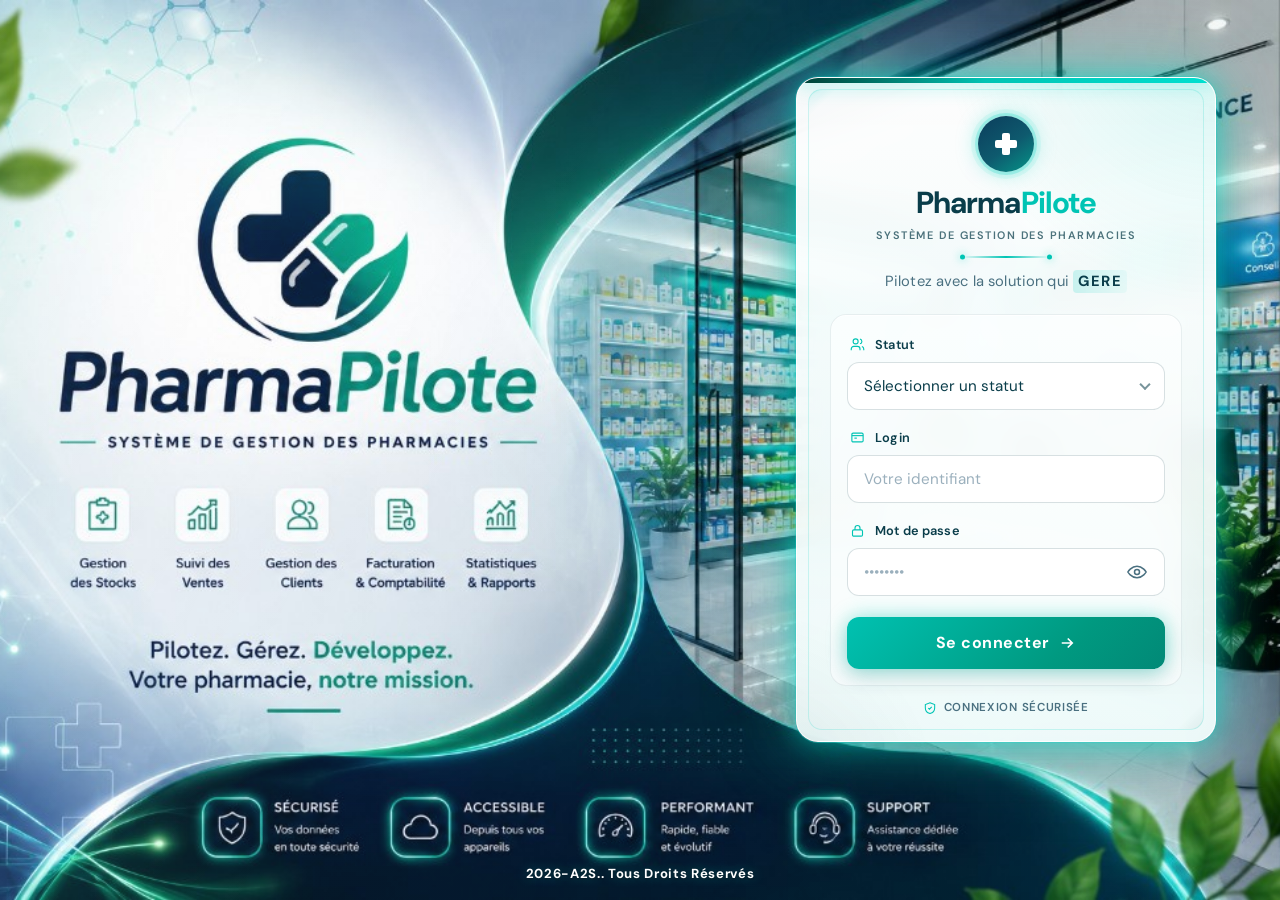
==== commit 3908cdbf: "Clear demo data and refine payment patient fields. Remove currency symbols, empty KPI cards and tabl" ====
--- a/dashboard.html
+++ b/dashboard.html
@@ -184,10 +184,10 @@
             <span class="badge">3</span>
           </button>
           <div class="user-chip">
-            <div class="user-avatar" id="userAvatar">B</div>
+            <div class="user-avatar" id="userAvatar">U</div>
             <div class="user-meta">
-              <strong id="userName">bilal</strong>
-              <span id="userRole">Administrateur</span>
+              <strong id="userName">Utilisateur</strong>
+              <span id="userRole">—</span>
             </div>
           </div>
         </div>
@@ -211,7 +211,7 @@
                 <span class="kpi-badge">Achats</span>
               </div>
               <p class="kpi-label">Total Achats</p>
-              <p class="kpi-value">48 320 <span>€</span></p>
+              <p class="kpi-value">0.00</p>
               <p class="kpi-hint">Commandes fournisseurs</p>
             </article>
 
@@ -229,7 +229,7 @@
                 <span class="kpi-badge">Fournisseurs</span>
               </div>
               <p class="kpi-label">Solde Fournisseur</p>
-              <p class="kpi-value">12 850 <span>€</span></p>
+              <p class="kpi-value">0.00</p>
               <p class="kpi-hint">À régler</p>
             </article>
 
@@ -248,8 +248,8 @@
                 <span class="kpi-badge">Aujourd’hui</span>
               </div>
               <p class="kpi-label">Ventes Du Jour</p>
-              <p class="kpi-value">12 450 <span>€</span></p>
-              <p class="kpi-hint">86 tickets · Officine</p>
+              <p class="kpi-value">0.00</p>
+              <p class="kpi-hint">0 ticket · Officine</p>
             </article>
 
             <article class="kpi-card kpi-clients">
@@ -265,7 +265,7 @@
                 <span class="kpi-badge">Clients</span>
               </div>
               <p class="kpi-label">Solde Clients</p>
-              <p class="kpi-value">3 280 <span>€</span></p>
+              <p class="kpi-value">0.00</p>
               <p class="kpi-hint">Créances patients</p>
             </article>
 
@@ -282,7 +282,7 @@
                 <span class="kpi-badge">Charges</span>
               </div>
               <p class="kpi-label">Total Charges</p>
-              <p class="kpi-value">6 740 <span>€</span></p>
+              <p class="kpi-value">0.00</p>
               <p class="kpi-hint">Frais & dépenses</p>
             </article>
 
@@ -298,8 +298,8 @@
                 <span class="kpi-badge">Stock</span>
               </div>
               <p class="kpi-label">Alerte Stock</p>
-              <p class="kpi-value"><span id="alertStockCount">5</span> <span>produits</span></p>
-              <p class="kpi-hint"><span id="alertLowCount">3</span> faible · <span id="alertOutCount">2</span> rupture</p>
+              <p class="kpi-value"><span id="alertStockCount">0</span> <span>produits</span></p>
+              <p class="kpi-hint"><span id="alertLowCount">0</span> faible · <span id="alertOutCount">0</span> rupture</p>
             </button>
           </div>
 
@@ -320,45 +320,8 @@
                     </tr>
                   </thead>
                   <tbody>
-                    <tr>
-                      <td>04/08/2026</td>
-                      <td>BC-1028</td>
-                      <td>Paracétamol 1g · Lot A12</td>
-                      <td>120</td>
-                      <td>300,00 €</td>
-                      <td><span class="solde due">120,00 €</span></td>
-                    </tr>
-                    <tr>
-                      <td>03/08/2026</td>
-                      <td>BC-1027</td>
-                      <td>Amoxicilline 500mg</td>
-                      <td>80</td>
-                      <td>712,00 €</td>
-                      <td><span class="solde due">712,00 €</span></td>
-                    </tr>
-                    <tr>
-                      <td>02/08/2026</td>
-                      <td>BC-1026</td>
-                      <td>Vitamine D3 · Flacons</td>
-                      <td>45</td>
-                      <td>288,00 €</td>
-                      <td><span class="solde paid">0,00 €</span></td>
-                    </tr>
-                    <tr>
-                      <td>01/08/2026</td>
-                      <td>BC-1025</td>
-                      <td>Ibuprofène 400mg</td>
-                      <td>200</td>
-                      <td>640,00 €</td>
-                      <td><span class="solde due">200,00 €</span></td>
-                    </tr>
-                    <tr>
-                      <td>31/07/2026</td>
-                      <td>BC-1024</td>
-                      <td>Sirop Toux Adulte</td>
-                      <td>60</td>
-                      <td>348,00 €</td>
-                      <td><span class="solde paid">0,00 €</span></td>
+                    <tr class="bons-empty">
+                      <td colspan="6">Aucun bon de commande</td>
                     </tr>
                   </tbody>
                 </table>
@@ -371,11 +334,7 @@
                 <button type="button" class="alerts-close" id="btnCloseAlerts" aria-label="Fermer">×</button>
               </header>
               <ul class="alert-list" id="alertList">
-                <li data-level="low"><strong>Amoxicilline 500mg</strong><span class="tag warn">8 restants</span></li>
-                <li data-level="low"><strong>Ibuprofène 400mg</strong><span class="tag warn">12 restants</span></li>
-                <li data-level="out"><strong>Vitamine D3</strong><span class="tag danger">Rupture</span></li>
-                <li data-level="low"><strong>Sirop Toux Adulte</strong><span class="tag warn">9 restants</span></li>
-                <li data-level="out"><strong>Aspirine 500mg</strong><span class="tag danger">Rupture</span></li>
+                <li class="alert-empty">Aucune alerte stock</li>
               </ul>
             </section>
             </aside>
@@ -411,7 +370,7 @@
                 </div>
                 <div class="caisse-display-amount">
                   <small>TOTAL</small>
-                  <strong id="caisseTotal">0,00 €</strong>
+                  <strong id="caisseTotal">0.00</strong>
                 </div>
               </div>
 
@@ -460,7 +419,6 @@
                     <label for="productAmount">Montant</label>
                     <div class="amount-input-wrap">
                       <input type="number" id="productAmount" min="0" step="0.01" placeholder="0.00" />
-                      <span class="currency">€</span>
                     </div>
                   </div>
                   <button type="button" class="caisse-btn caisse-btn-add" id="btnAddProduct">
@@ -588,10 +546,23 @@
       <header class="pay-panel-header">
         <div>
           <h2 id="payPanelTitle">Mode de paiement</h2>
-          <p>Total à régler : <strong id="payPanelTotal">0,00 €</strong></p>
+          <p>Total à régler : <strong id="payPanelTotal">0.00</strong></p>
         </div>
         <button type="button" class="pay-panel-close" id="btnClosePay" aria-label="Fermer">×</button>
       </header>
+      <div class="pay-patient">
+        <p class="pay-patient-label">Patient <span>(facultatif)</span></p>
+        <div class="pay-patient-fields">
+          <div class="pay-field">
+            <label for="patientName">Nom Complet</label>
+            <input type="text" id="patientName" name="patientName" placeholder="Nom et prénom du patient" autocomplete="name" />
+          </div>
+          <div class="pay-field">
+            <label for="patientCin">CIN</label>
+            <input type="text" id="patientCin" name="patientCin" placeholder="N° CIN" autocomplete="off" />
+          </div>
+        </div>
+      </div>
       <div class="pay-types">
         <button type="button" class="pay-type" data-pay="especes">
           <span class="pay-icon" aria-hidden="true">
@@ -677,7 +648,7 @@
           <tfoot>
             <tr>
               <td colspan="3">Total TTC</td>
-              <td id="previewTotal">0,00 €</td>
+              <td id="previewTotal">0.00</td>
             </tr>
           </tfoot>
         </table>
--- a/dashboard.css
+++ b/dashboard.css
@@ -837,6 +837,69 @@
   color: #c03030;
 }
 
+.pay-patient {
+  margin-bottom: 1rem;
+  padding: 0.85rem 0.9rem;
+  border-radius: 14px;
+  background: rgba(0, 209, 193, 0.06);
+  border: 1px solid rgba(0, 209, 193, 0.16);
+}
+
+.pay-patient-label {
+  font-size: 0.72rem;
+  font-weight: 700;
+  letter-spacing: 0.06em;
+  text-transform: uppercase;
+  color: var(--navy);
+  margin-bottom: 0.65rem;
+}
+
+.pay-patient-label span {
+  font-weight: 500;
+  letter-spacing: 0.02em;
+  text-transform: none;
+  color: var(--muted);
+  opacity: 0.9;
+}
+
+.pay-patient-fields {
+  display: grid;
+  gap: 0.65rem;
+}
+
+.pay-field label {
+  display: block;
+  font-size: 0.72rem;
+  font-weight: 600;
+  color: var(--muted);
+  margin-bottom: 0.3rem;
+}
+
+.pay-field input {
+  width: 100%;
+  height: 42px;
+  padding: 0 0.85rem;
+  border: 1.5px solid rgba(0, 209, 193, 0.2);
+  border-radius: 12px;
+  font-family: inherit;
+  font-size: 0.9rem;
+  font-weight: 500;
+  color: var(--navy);
+  background: rgba(255, 255, 255, 0.95);
+  outline: none;
+  transition: border-color 0.2s ease, box-shadow 0.2s ease;
+}
+
+.pay-field input::placeholder {
+  color: rgba(10, 61, 74, 0.35);
+  font-weight: 400;
+}
+
+.pay-field input:focus {
+  border-color: #00e0d0;
+  box-shadow: 0 0 0 3px rgba(0, 209, 193, 0.16);
+}
+
 .pay-panel .pay-types {
   margin-bottom: 0.9rem;
 }
@@ -1248,6 +1311,19 @@
   border-bottom: none;
 }
 
+.bons-table tbody tr.bons-empty td {
+  text-align: center;
+  font-weight: 500;
+  font-size: 0.88rem;
+  color: var(--muted);
+  padding: 1.5rem 1rem;
+  letter-spacing: 0.01em;
+}
+
+.bons-table tbody tr.bons-empty:hover {
+  background: transparent;
+}
+
 .solde {
   display: inline-block;
   padding: 0.18rem 0.45rem;
@@ -1317,6 +1393,15 @@
 }
 
 .alert-list li:last-child {
+  border-bottom: none;
+}
+
+.alert-list li.alert-empty {
+  justify-content: center;
+  color: var(--muted);
+  font-size: 0.88rem;
+  font-weight: 500;
+  padding: 1.1rem 0.5rem;
   border-bottom: none;
 }
 
@@ -2031,7 +2116,7 @@
 .amount-input-wrap input {
   width: 100%;
   height: 48px;
-  padding: 0 2.2rem 0 0.9rem;
+  padding: 0 0.9rem;
   border: 1.5px solid rgba(0, 209, 193, 0.18);
   border-radius: 14px;
   font-family: inherit;
@@ -2050,15 +2135,6 @@
   box-shadow:
     0 0 0 3px rgba(0, 209, 193, 0.18),
     0 0 20px rgba(0, 209, 193, 0.22);
-}
-
-.amount-input-wrap .currency {
-  position: absolute;
-  right: 0.85rem;
-  font-size: 0.85rem;
-  font-weight: 700;
-  color: var(--muted);
-  pointer-events: none;
 }
 
 .caisse-btn {
